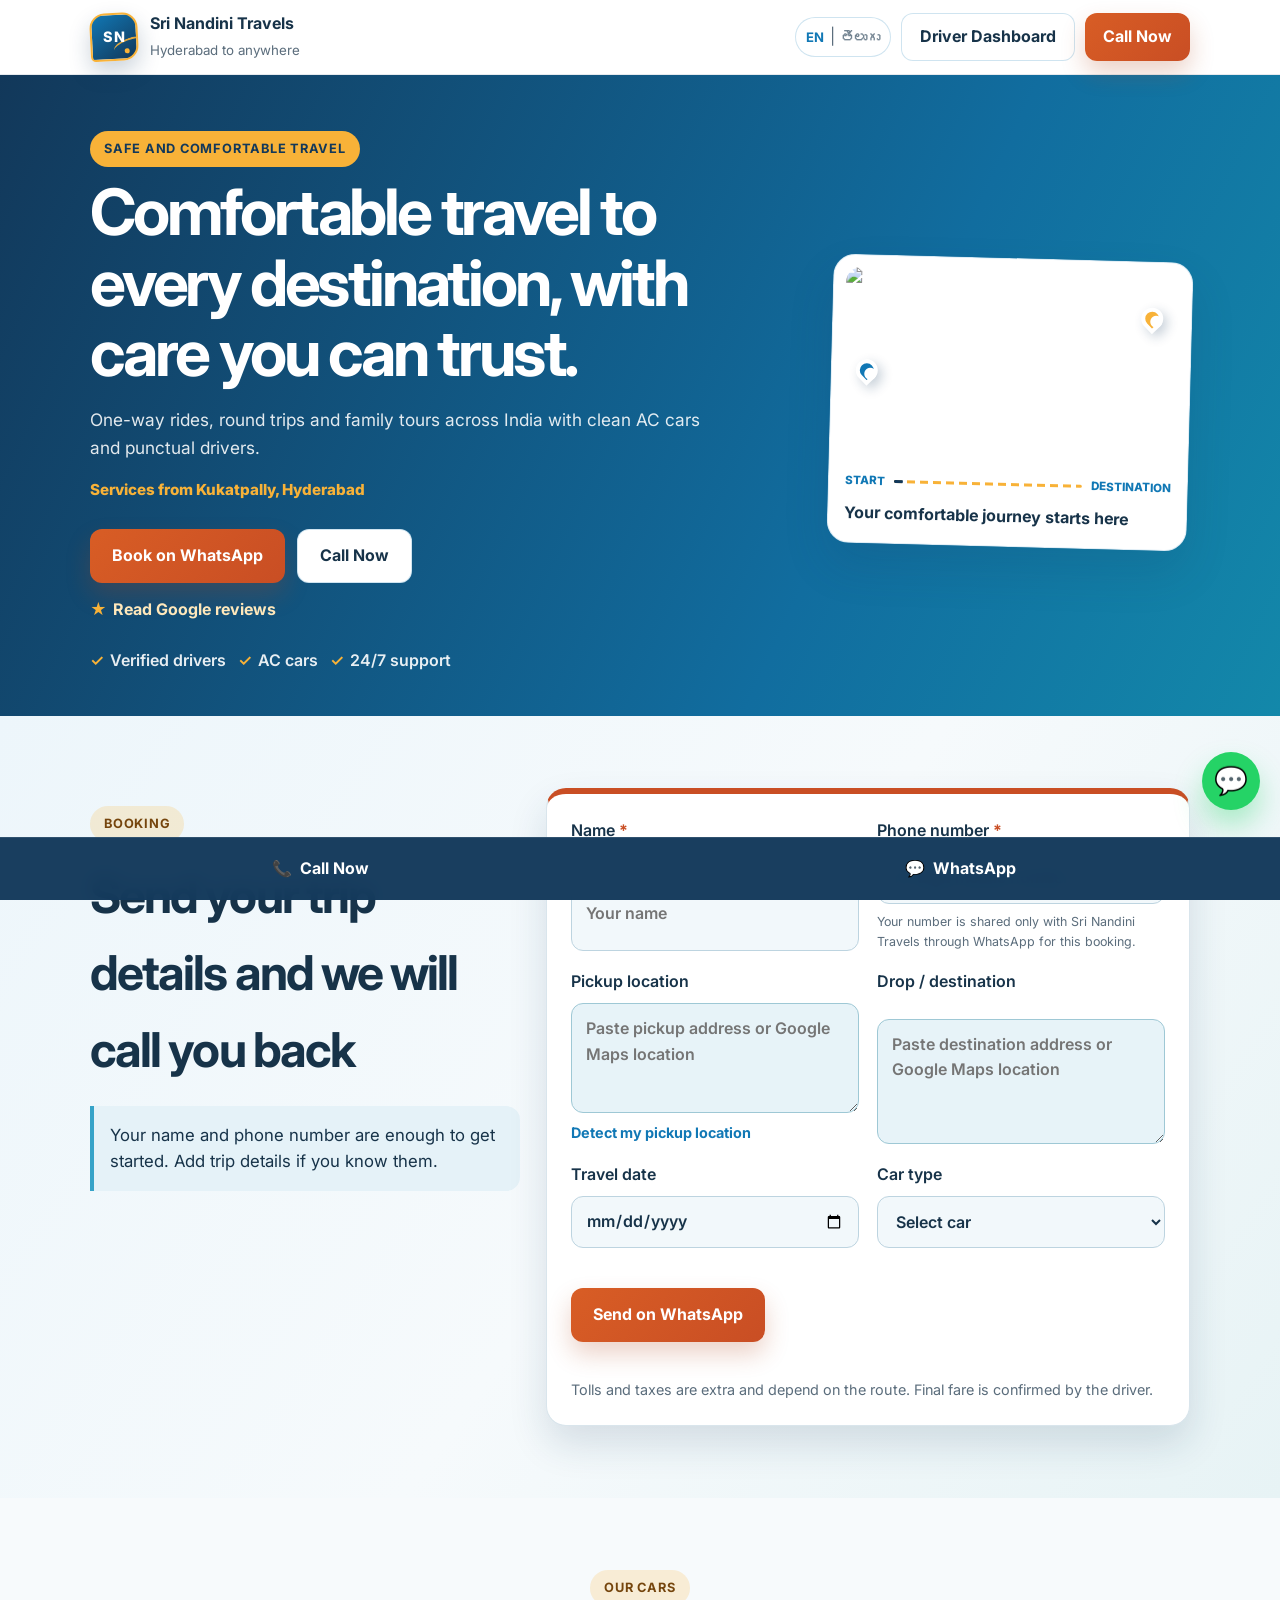
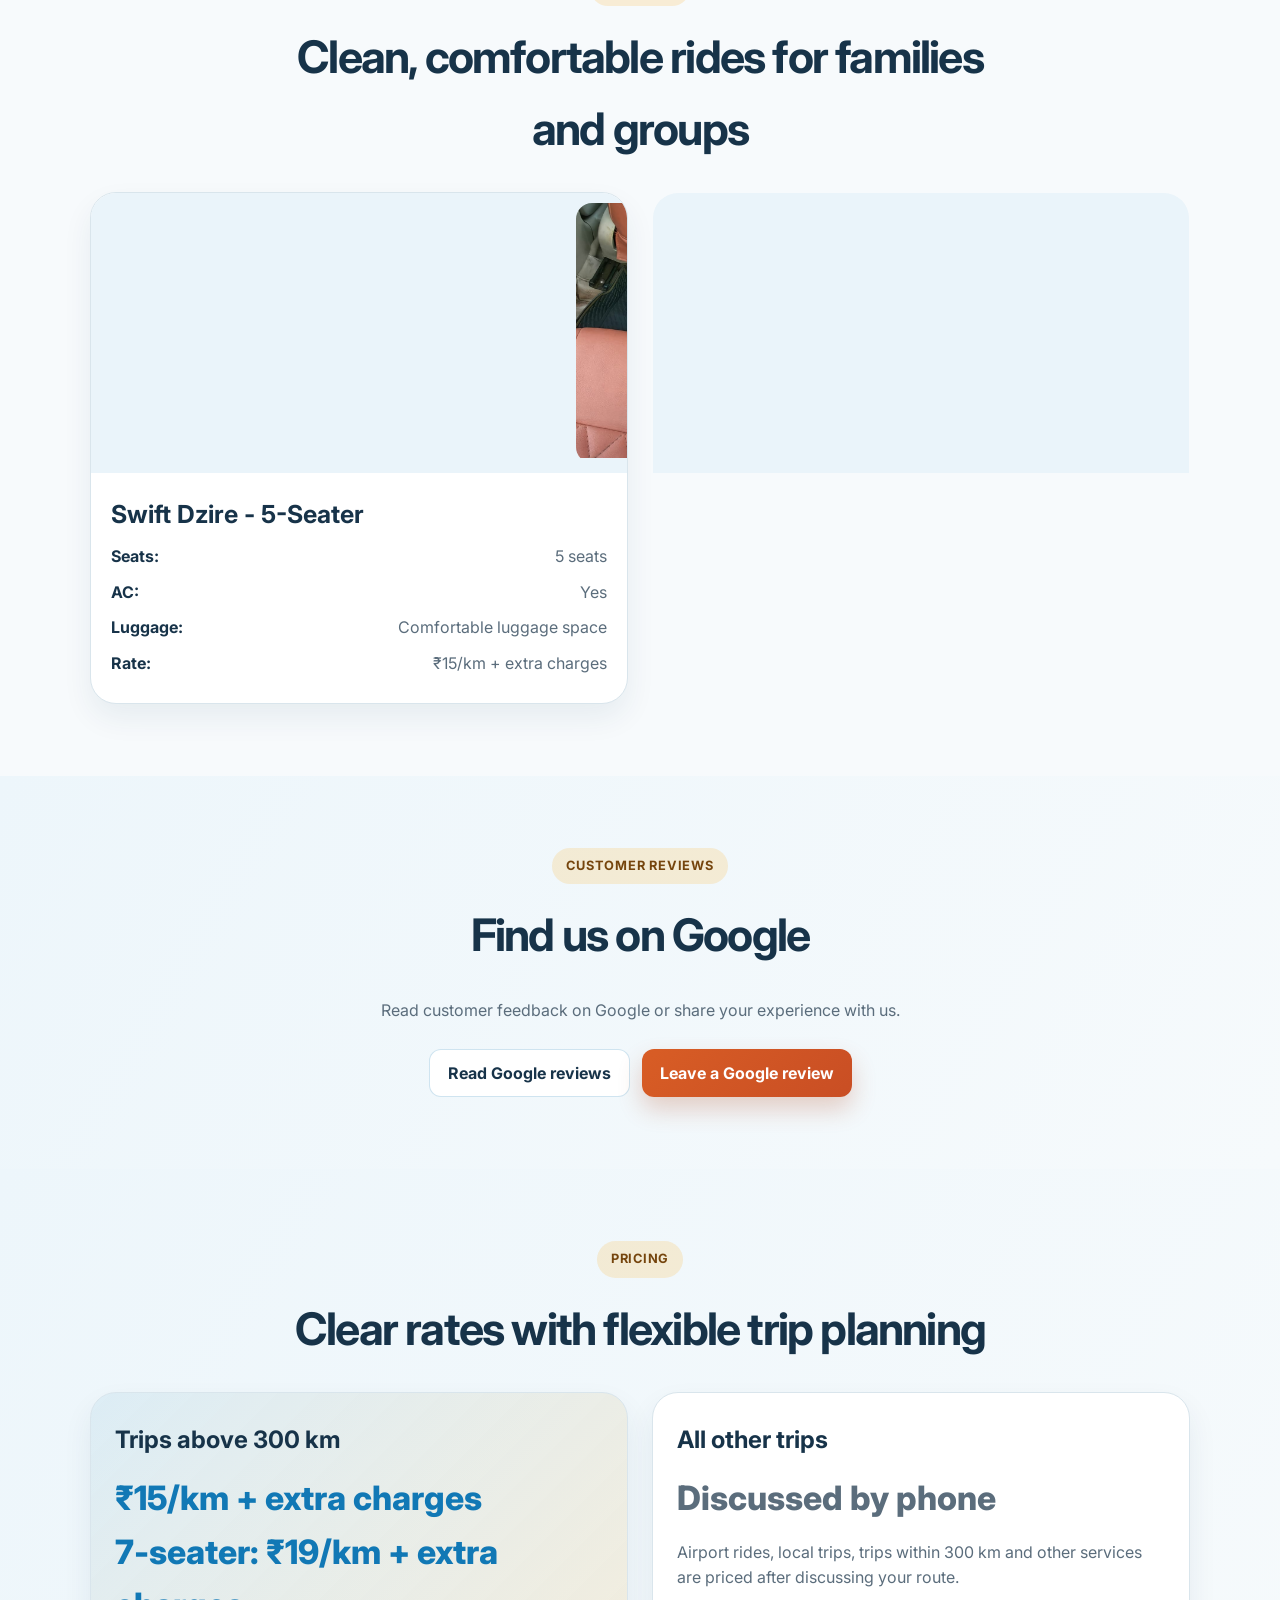
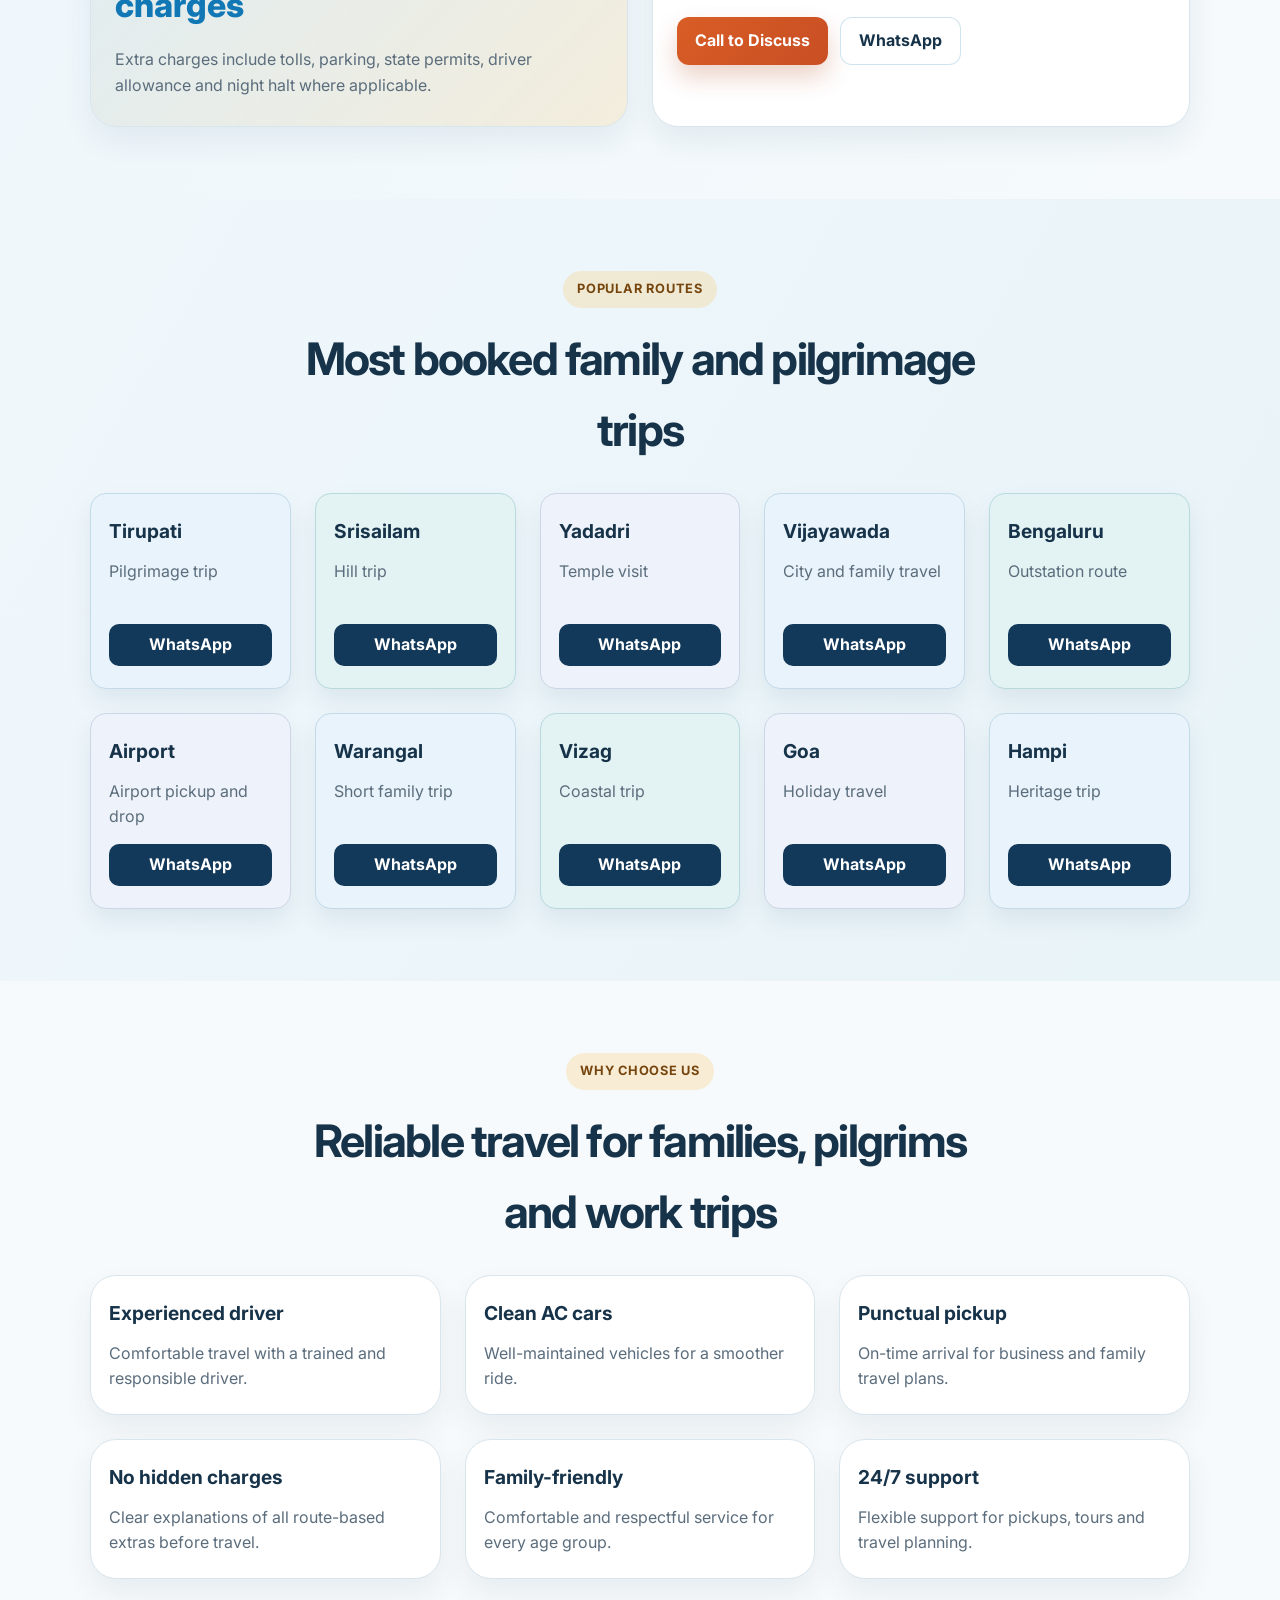
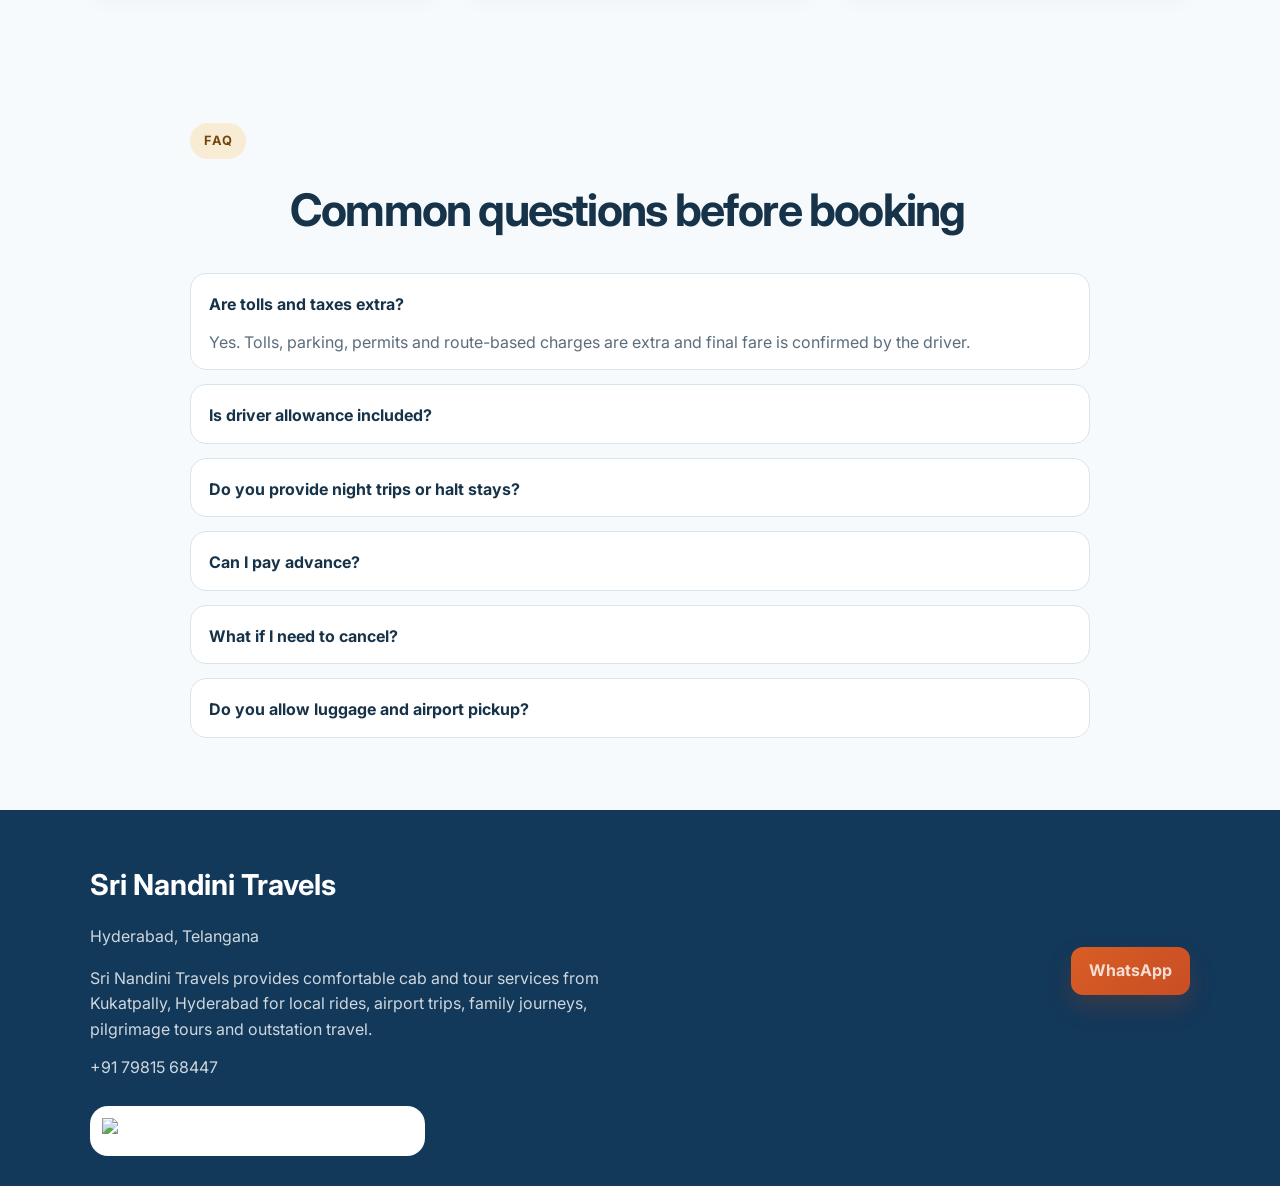
==== index.html @ 3519167c "Initial Sri Nandini Travels website" ====
<!DOCTYPE html>
<html lang="en">
  <head>
    <meta charset="UTF-8" />
    <meta name="viewport" content="width=device-width, initial-scale=1.0" />
    <title>Sri Nandini Travels | Cab Service in Kukatpally, Hyderabad</title>
    <meta
      name="description"
      content="Sri Nandini Travels is a cab and tour service from Kukatpally, Hyderabad, offering local rides, airport trips, family journeys, pilgrimage tours and outstation travel."
    />
    <meta property="og:title" content="Sri Nandini Travels | Cab Service in Kukatpally, Hyderabad" />
    <meta
      property="og:description"
      content="Cab and tour service from Kukatpally, Hyderabad with clean AC cars for local, airport and outstation trips. Book by WhatsApp or call today."
    />
    <meta property="og:type" content="website" />
    <meta property="og:image" content="https://images.unsplash.com/photo-1549399542-7e3f8b79c341?auto=format&fit=crop&w=1200&q=80" />
    <link rel="preconnect" href="https://fonts.googleapis.com" />
    <link rel="preconnect" href="https://fonts.gstatic.com" crossorigin />
    <link
      href="https://fonts.googleapis.com/css2?family=Inter:wght@400;500;600;700;800&family=Noto+Sans+Telugu:wght@400;500;600;700&display=swap"
      rel="stylesheet"
    />
    <link rel="stylesheet" href="styles.css" />
    <script type="application/ld+json">
      {
        "@context": "https://schema.org",
        "@type": "TravelAgency",
        "name": "Sri Nandini Travels",
        "description": "Cab and tour service from Kukatpally, Hyderabad for local, airport and outstation trips.",
        "telephone": "+917981568447",
        "address": {
          "@type": "PostalAddress",
          "addressLocality": "Hyderabad",
          "addressRegion": "Telangana",
          "addressCountry": "IN"
        },
        "areaServed": "Hyderabad",
        "url": "https://example.com"
      }
    </script>
  </head>
  <body>
    <header class="topbar">
      <div class="container header-inner">
        <a href="#home" class="brand" aria-label="Sri Nandini Travels home">
          <span class="brand-mark" aria-hidden="true"><span>SN</span></span>
          <div>
            <strong data-i18n="siteName">Sri Nandini Travels</strong>
            <small data-i18n="tagline">Hyderabad to anywhere</small>
          </div>
        </a>

        <div class="header-actions">
          <button class="lang-toggle" type="button" aria-label="Switch language">
            <span class="lang-option active" data-lang="en">EN</span>
            <span class="lang-divider">|</span>
            <span class="lang-option" data-lang="te">తెలుగు</span>
          </button>
          <a class="btn btn-secondary" href="dashboard-login.html">Driver Dashboard</a>
          <a class="btn btn-primary" href="tel:+917981568447" data-i18n="callNow">Call Now</a>
        </div>
      </div>
    </header>

    <main>
      <section id="home" class="hero">
        <div class="container hero-inner">
          <div class="hero-copy">
            <span class="eyebrow" data-i18n="eyebrow">Safe and comfortable travel</span>
            <h1 data-i18n="heroTitle">Comfortable travel to every destination, with care you can trust.</h1>
            <p data-i18n="heroSubtitle">
              One-way rides, round trips and family tours across India with clean AC cars and punctual drivers.
            </p>
            <p class="service-area" data-i18n="serviceArea">Services from Kukatpally, Hyderabad</p>

            <div class="hero-actions">
              <a class="btn btn-primary btn-lg" href="#booking" data-i18n="bookWhatsApp">Book on WhatsApp</a>
              <a class="btn btn-secondary btn-lg" href="tel:+917981568447" data-i18n="callNow">Call Now</a>
            </div>
            <a class="hero-reviews-link" href="#reviews"><span aria-hidden="true">★</span> <span data-i18n="heroGoogleReviews">Read Google reviews</span></a>

            <ul class="hero-points">
              <li data-i18n="point1">Verified drivers</li>
              <li data-i18n="point2">AC cars</li>
              <li data-i18n="point3">24/7 support</li>
            </ul>
          </div>

          <div class="hero-visual" aria-label="Cab travel route illustration">
            <div class="route-panel">
              <span class="map-pin pin-start" aria-hidden="true">●</span>
              <span class="map-pin pin-end" aria-hidden="true">●</span>
              <img
                src="https://images.unsplash.com/photo-1492144534655-ae79c964c9d7?auto=format&fit=crop&w=900&q=80"
                alt="Comfortable cab ready for travel"
              />
              <div class="route-track" aria-hidden="true">
                <span class="route-start">Start</span>
                <span class="route-line"><i></i></span>
                <span class="route-end">Destination</span>
              </div>
              <strong data-i18n="routeVisualText">Your comfortable journey starts here</strong>
            </div>
          </div>

        </div>
      </section>

      <section id="booking" class="section booking-section">
        <div class="container booking-wrap">
          <div class="booking-copy">
            <span class="pill" data-i18n="booking">Booking</span>
            <h2 data-i18n="bookingHeading">Send your trip details and we will call you back</h2>
            <p data-i18n="bookingSubtext">Share your date, pickup place and destination. We will confirm the best plan for your trip.</p>
          </div>

          <form id="bookingForm" class="booking-form" novalidate>
            <div class="form-grid">
              <label>
                <span><span data-i18n="nameLabel">Name</span> <b class="required-marker" aria-hidden="true">*</b></span>
                <input id="name" name="name" type="text" data-i18n-placeholder="namePlaceholder" placeholder="Your name" required />
              </label>

              <label>
                <span><span data-i18n="phoneLabel">Phone number</span> <b class="required-marker" aria-hidden="true">*</b></span>
                <input id="phone" name="phone" type="tel" inputmode="numeric" pattern="[0-9]{10}" maxlength="10" data-i18n-placeholder="phonePlaceholder" placeholder="10-digit mobile number" required />
                <small class="privacy-note" data-i18n="privacyNote">Your number is shared only with Sri Nandini Travels through WhatsApp for this booking.</small>
              </label>

              <label>
                <span data-i18n="pickupLabel">Pickup location</span>
                <textarea id="pickup" name="pickup" rows="2" data-i18n-placeholder="pickupPlaceholder" placeholder="Paste pickup address or Google Maps location"></textarea>
                <button id="useLocation" class="location-btn" type="button" data-i18n="useLocation">Detect my pickup location</button>
              </label>

              <label>
                <span data-i18n="destinationLabel">Drop / destination</span>
                <textarea id="destination" name="destination" rows="2" data-i18n-placeholder="destinationPlaceholder" placeholder="Paste destination address or Google Maps location"></textarea>
              </label>

              <label>
                <span data-i18n="dateLabel">Travel date</span>
                <input id="date" name="date" type="date" />
              </label>

              <label>
                <span data-i18n="carTypeField">Car type</span>
                <select id="carType" name="carType">
                  <option value="" data-i18n="selectCar">Select car</option>
                  <option value="5-seater" data-i18n="car5Option">5-seater</option>
                  <option value="7-seater" data-i18n="car7Option">7-seater</option>
                </select>
              </label>

            </div>

            <div class="form-actions">
              <button id="submitBooking" type="submit" class="btn btn-primary btn-lg" data-i18n="submitBtn">Send on WhatsApp</button>
            </div>
            <div id="bookingStatus" class="booking-status" role="status" aria-live="polite"></div>
            <p class="form-note" data-i18n="formNote">Tolls and taxes are extra and depend on the route. Final fare is confirmed by the driver.</p>
          </form>
        </div>
      </section>

      <section id="cars" class="section">
        <div class="container">
          <div class="section-heading">
            <span class="pill" data-i18n="ourCars">Our Cars</span>
            <h2 data-i18n="carsHeading">Clean, comfortable rides for families and groups</h2>
          </div>

          <div class="cars-grid">
            <article class="car-card">
              <div class="car-gallery" aria-label="Car 1 photos">
                <figure>
                  <img src="Images/Car1_1.jpeg" alt="Car 1 exterior" loading="lazy" />
                  <figcaption>Exterior</figcaption>
                </figure>
                <figure>
                  <img src="Images/Car1_2.jpeg" alt="Car 1 seats" loading="lazy" />
                  <figcaption>Seats</figcaption>
                </figure>
                <figure>
                  <img src="Images/Car1_3.jpeg" alt="Car 1 dashboard" loading="lazy" />
                  <figcaption>Dashboard</figcaption>
                </figure>
              </div>
              <div class="car-card-body">
                <h3 data-i18n="car5Title">Swift Dzire - 5-Seater</h3>
                <ul>
                  <li><strong data-i18n="seatsLabel">Seats:</strong> <span data-i18n="seats5">5 seats</span></li>
                  <li><strong data-i18n="acLabel">AC:</strong> <span data-i18n="acValue">Yes</span></li>
                  <li><strong data-i18n="luggageLabel">Luggage:</strong> <span data-i18n="luggage5">Comfortable luggage space</span></li>
                  <li><strong data-i18n="rateLabel">Rate:</strong> <span data-i18n="rate5">₹15/km + extra charges</span></li>
                </ul>
              </div>
            </article>

            <article class="car-card">
              <div class="car-gallery" aria-label="Car 2 photos">
                <figure>
                  <img src="Images/Car2_1.jpeg" alt="Car 2 exterior" loading="lazy" />
                  <figcaption>Exterior</figcaption>
                </figure>
                <figure>
                  <img src="Images/Car2_2.jpeg" alt="Car 2 side view" loading="lazy" />
                  <figcaption>Side view</figcaption>
                </figure>
                <figure>
                  <img src="Images/Car2_3.jpeg" alt="Car 2 dashboard" loading="lazy" />
                  <figcaption>Dashboard</figcaption>
                </figure>
              </div>
              <div class="car-card-body">
                <h3 data-i18n="car7Title">Suzuki Ertiga - 7-Seater</h3>
                <ul>
                  <li><strong data-i18n="seatsLabel">Seats:</strong> <span data-i18n="seats7">7 seats</span></li>
                  <li><strong data-i18n="acLabel">AC:</strong> <span data-i18n="acValue">Yes</span></li>
                  <li><strong data-i18n="luggageLabel">Luggage:</strong> <span data-i18n="luggage7">More room for bags</span></li>
                  <li><strong data-i18n="rateLabel">Rate:</strong> <span data-i18n="rate7">₹19/km + extra charges</span></li>
                </ul>
              </div>
            </article>
          </div>
        </div>
      </section>

      <section id="reviews" class="section alt-bg">
        <div class="container">
          <div class="section-heading">
            <span class="pill" data-i18n="customerReviews">Google reviews</span>
            <h2 data-i18n="reviewsHeading">Find us on Google</h2>
          </div>

          <p class="reviews-intro" data-i18n="reviewsPrompt">Read customer feedback on Google or share your experience with us.</p>
          <div class="hero-actions reviews-actions">
            <a class="btn btn-secondary" href="https://www.google.com/maps/search/?api=1&amp;query=Sri%20Nandini%20Travels%20Kukatpally%20Hyderabad" target="_blank" rel="noopener noreferrer" data-i18n="readGoogleReviews">Read Google reviews</a>
            <a class="btn btn-primary" href="https://www.google.com/maps/search/?api=1&amp;query=Sri%20Nandini%20Travels%20Kukatpally%20Hyderabad" target="_blank" rel="noopener noreferrer" data-i18n="leaveGoogleReview">Leave a Google review</a>
          </div>
        </div>
      </section>

      <section id="pricing" class="section alt-bg">
        <div class="container">
          <div class="section-heading">
            <span class="pill" data-i18n="pricing">Pricing</span>
            <h2 data-i18n="pricingHeading">Clear rates with flexible trip planning</h2>
          </div>

          <div class="pricing-grid">
            <div class="price-card price-card-featured">
              <h3 data-i18n="above300Title">Trips above 300 km</h3>
              <div class="price-line">
                <span data-i18n="fiveSeaterRate">5-seater: ₹15/km</span><br />
                <span data-i18n="sevenSeaterRate">7-seater: ₹19/km</span>
              </div>
              <p data-i18n="extraChargesNote">Extra charges include tolls, parking, state permits, driver allowance and night halt where applicable.</p>
            </div>

            <div class="price-card">
              <h3 data-i18n="within300Title">All other trips</h3>
              <div class="price-line price-line-muted" data-i18n="within300Price">Price discussed by phone</div>
              <p data-i18n="callDiscussText">Airport rides, local trips, trips within 300 km and other services are priced after discussing your route.</p>
              <div class="hero-actions">
                <a class="btn btn-primary" href="tel:+917981568447" data-i18n="callDiscussBtn">Call to Discuss</a>
                <a class="btn btn-secondary" href="https://wa.me/917981568447" target="_blank" rel="noreferrer" data-i18n="whatsappContact">WhatsApp</a>
              </div>
            </div>
          </div>
        </div>
      </section>

      <section id="routes" class="section alt-bg">
        <div class="container">
          <div class="section-heading">
            <span class="pill" data-i18n="popularRoutes">Popular routes</span>
            <h2 data-i18n="routesHeading">Most booked family and pilgrimage trips</h2>
          </div>

          <div class="routes-grid">
            <article class="route-card">
              <h3>Tirupati</h3>
              <p data-i18n="routeDescTirupati">Pilgrimage trip</p>
              <a class="route-btn" data-destination="Tirupati" data-i18n="whatsappContact" target="_blank" rel="noreferrer">WhatsApp</a>
            </article>
            <article class="route-card">
              <h3>Srisailam</h3>
              <p data-i18n="routeDescSrisailam">Hill trip</p>
              <a class="route-btn" data-destination="Srisailam" data-i18n="whatsappContact" target="_blank" rel="noreferrer">WhatsApp</a>
            </article>
            <article class="route-card">
              <h3>Yadadri</h3>
              <p data-i18n="routeDescYadadri">Temple visit</p>
              <a class="route-btn" data-destination="Yadadri" data-i18n="whatsappContact" target="_blank" rel="noreferrer">WhatsApp</a>
            </article>
            <article class="route-card">
              <h3>Vijayawada</h3>
              <p data-i18n="routeDescVijayawada">City and family travel</p>
              <a class="route-btn" data-destination="Vijayawada" data-i18n="whatsappContact" target="_blank" rel="noreferrer">WhatsApp</a>
            </article>
            <article class="route-card">
              <h3>Bengaluru</h3>
              <p data-i18n="routeDescBengaluru">Outstation route</p>
              <a class="route-btn" data-destination="Bengaluru" data-i18n="whatsappContact" target="_blank" rel="noreferrer">WhatsApp</a>
            </article>
            <article class="route-card">
              <h3 data-i18n="airportTitle">Airport</h3>
              <p data-i18n="routeDescAirport">Airport pickup and drop</p>
              <a class="route-btn" data-destination="Hyderabad Airport" data-i18n="whatsappContact" target="_blank" rel="noreferrer">WhatsApp</a>
            </article>
            <article class="route-card">
              <h3>Warangal</h3>
              <p data-i18n="routeDescWarangal">Short family trip</p>
              <a class="route-btn" data-destination="Warangal" data-i18n="whatsappContact" target="_blank" rel="noreferrer">WhatsApp</a>
            </article>
            <article class="route-card">
              <h3>Vizag</h3>
              <p data-i18n="routeDescVizag">Coastal trip</p>
              <a class="route-btn" data-destination="Vizag" data-i18n="whatsappContact" target="_blank" rel="noreferrer">WhatsApp</a>
            </article>
            <article class="route-card">
              <h3>Goa</h3>
              <p data-i18n="routeDescGoa">Holiday travel</p>
              <a class="route-btn" data-destination="Goa" data-i18n="whatsappContact" target="_blank" rel="noreferrer">WhatsApp</a>
            </article>
            <article class="route-card">
              <h3>Hampi</h3>
              <p data-i18n="routeDescHampi">Heritage trip</p>
              <a class="route-btn" data-destination="Hampi" data-i18n="whatsappContact" target="_blank" rel="noreferrer">WhatsApp</a>
            </article>
          </div>
        </div>
      </section>

      <section id="why-us" class="section">
        <div class="container">
          <div class="section-heading">
            <span class="pill" data-i18n="whyChooseUs">Why choose us</span>
            <h2 data-i18n="whyHeading">Reliable travel for families, pilgrims and work trips</h2>
          </div>

          <div class="features-grid">
            <div class="feature-card">
              <h3 data-i18n="feature1Title">Experienced driver</h3>
              <p data-i18n="feature1Text">Comfortable travel with a trained and responsible driver.</p>
            </div>
            <div class="feature-card">
              <h3 data-i18n="feature2Title">Clean AC cars</h3>
              <p data-i18n="feature2Text">Well-maintained vehicles for a smoother ride.</p>
            </div>
            <div class="feature-card">
              <h3 data-i18n="feature3Title">Punctual pickup</h3>
              <p data-i18n="feature3Text">On-time arrival for business and family travel plans.</p>
            </div>
            <div class="feature-card">
              <h3 data-i18n="feature4Title">No hidden charges</h3>
              <p data-i18n="feature4Text">Clear explanations of all route-based extras before travel.</p>
            </div>
            <div class="feature-card">
              <h3 data-i18n="feature5Title">Family-friendly</h3>
              <p data-i18n="feature5Text">Comfortable and respectful service for every age group.</p>
            </div>
            <div class="feature-card">
              <h3 data-i18n="feature6Title">24/7 support</h3>
              <p data-i18n="feature6Text">Flexible support for pickups, tours and travel planning.</p>
            </div>
          </div>
        </div>
      </section>

      <section id="faq" class="section">
        <div class="container faq-wrap">
          <div class="section-heading left-align">
            <span class="pill" data-i18n="faq">FAQ</span>
            <h2 data-i18n="faqHeading">Common questions before booking</h2>
          </div>

          <div class="faq-list">
            <details open>
              <summary data-i18n="faq1Q">Are tolls and taxes extra?</summary>
              <p data-i18n="faq1A">Yes. Tolls, parking, permits and route-based charges are extra and final fare is confirmed by the driver.</p>
            </details>
            <details>
              <summary data-i18n="faq2Q">Is driver allowance included?</summary>
              <p data-i18n="faq2A">Driver allowance and night halt are extra when applicable, depending on route and trip duration.</p>
            </details>
            <details>
              <summary data-i18n="faq3Q">Do you provide night trips or halt stays?</summary>
              <p data-i18n="faq3A">Yes, depending on the trip and route. The driver will confirm the final arrangement and extra charges.</p>
            </details>
            <details>
              <summary data-i18n="faq4Q">Can I pay advance?</summary>
              <p data-i18n="faq4A">Advance payment can be discussed on the call based on the route and booking type.</p>
            </details>
            <details>
              <summary data-i18n="faq5Q">What if I need to cancel?</summary>
              <p data-i18n="faq5A">Cancellation terms are discussed during booking. Please contact the driver or owner for the latest policy.</p>
            </details>
            <details>
              <summary data-i18n="faq6Q">Do you allow luggage and airport pickup?</summary>
              <p data-i18n="faq6A">Yes, luggage is accepted based on the car type and trip route. Airport and home pickup can be arranged on request.</p>
            </details>
          </div>
        </div>
      </section>
    </main>

    <footer class="footer">
      <div class="container footer-inner">
        <div>
          <h3 data-i18n="siteName">Sri Nandini Travels</h3>
          <p data-i18n="footerLocation">Hyderabad, Telangana</p>
          <p class="footer-description" data-i18n="footerDescription">Sri Nandini Travels provides comfortable cab and tour services from Kukatpally, Hyderabad for local rides, airport trips, family journeys, pilgrimage tours and outstation travel.</p>
          <a href="tel:+917981568447">+91 79815 68447</a>
        </div>

        <div class="footer-actions">
          <a class="btn btn-primary" href="https://wa.me/917981568447" target="_blank" rel="noreferrer" data-i18n="whatsappContact">WhatsApp</a>
        </div>
      </div>

      <div class="container qr-container">
        <div class="qr-box">
          <img src="https://api.qrserver.com/v1/create-qr-code/?size=180x180&data=https://example.com" alt="QR code for Sri Nandini Travels website" />
        </div>
      </div>
    </footer>

    <div class="mobile-bar">
      <a class="mobile-bar-item" href="tel:+917981568447" aria-label="Call Sri Nandini Travels">
        <span>📞</span>
        <strong data-i18n="callNow">Call</strong>
      </a>
      <a class="mobile-bar-item" href="https://wa.me/917981568447" target="_blank" rel="noreferrer" aria-label="Chat on WhatsApp">
        <span>💬</span>
        <strong data-i18n="whatsappContact">WhatsApp</strong>
      </a>
    </div>

    <a class="floating-whatsapp" href="https://wa.me/917981568447" target="_blank" rel="noreferrer" aria-label="WhatsApp chat">
      💬
    </a>

    <div id="toast" class="toast" role="status" aria-live="polite"></div>

    <script src="script.js"></script>
  </body>
</html>
---- styles.css ----
:root {
  --primary: #1178b5;
  --primary-deep: #12385a;
  --secondary: #f8b238;
  --secondary-soft: #ffe2ba;
  --coral: #c94e24;
  --aqua: #36a3c8;
  --text: #173349;
  --muted: #5b6d7c;
  --bg: #f7fafc;
  --card: #ffffff;
  --line: #d9e5ec;
  --success: #187a59;
  --shadow: 0 22px 45px rgba(18, 56, 90, 0.14);
  --radius-lg: 26px;
  --radius-md: 18px;
  --radius-sm: 12px;
}

* {
  box-sizing: border-box;
}

html {
  scroll-behavior: smooth;
}

body {
  margin: 0;
  font-family: "Inter", sans-serif;
  background: var(--bg);
  color: var(--text);
  line-height: 1.6;
}

img {
  max-width: 100%;
  display: block;
}

a {
  color: inherit;
  text-decoration: none;
}

button,
input,
select,
textarea {
  font: inherit;
}

.container {
  width: min(1100px, calc(100% - 32px));
  margin: 0 auto;
}

.section {
  padding: 72px 0;
}

.alt-bg {
  background: linear-gradient(120deg, #edf6fb 0%, #f6fafc 100%);
}

.topbar {
  position: sticky;
  top: 0;
  z-index: 30;
  background: rgba(255, 255, 255, 0.92);
  backdrop-filter: blur(12px);
  border-bottom: 1px solid rgba(18, 56, 90, 0.1);
}

.header-inner {
  display: flex;
  align-items: center;
  justify-content: space-between;
  min-height: 74px;
  gap: 16px;
}

.brand {
  display: inline-flex;
  align-items: center;
  gap: 12px;
}

.brand-mark {
  position: relative;
  display: grid;
  place-items: center;
  width: 48px;
  height: 48px;
  overflow: hidden;
  border: 2px solid var(--secondary);
  border-radius: 15px 15px 15px 5px;
  background: linear-gradient(145deg, var(--primary), var(--primary-deep));
  color: white;
  box-shadow: 0 10px 22px rgba(18, 56, 90, 0.22);
  transform: rotate(-3deg);
}

.brand-mark::before {
  content: "";
  position: absolute;
  right: -8px;
  bottom: 7px;
  width: 31px;
  height: 11px;
  border-top: 2px solid rgba(248, 178, 56, 0.9);
  border-radius: 50%;
  transform: rotate(-18deg);
}

.brand-mark::after {
  content: "";
  position: absolute;
  right: 7px;
  bottom: 5px;
  width: 5px;
  height: 5px;
  border-radius: 50%;
  background: var(--secondary);
}

.brand-mark span {
  position: relative;
  z-index: 1;
  font-size: 0.9rem;
  font-weight: 800;
  letter-spacing: 0.04em;
  transform: rotate(3deg);
}

.brand strong {
  display: block;
  font-size: 1rem;
}

.brand small {
  color: var(--muted);
}

.header-actions {
  display: flex;
  align-items: center;
  gap: 10px;
}

.lang-toggle {
  display: inline-flex;
  align-items: center;
  gap: 6px;
  border: 1px solid rgba(17, 120, 181, 0.2);
  background: white;
  border-radius: 999px;
  padding: 6px 10px;
  cursor: pointer;
  color: var(--text);
}

.location-btn {
  width: fit-content;
  padding: 0;
  border: 0;
  background: transparent;
  color: var(--primary);
  cursor: pointer;
  font-size: 0.9rem;
  font-weight: 700;
  text-align: left;
}

.location-btn:disabled {
  cursor: wait;
  opacity: 0.65;
}

.privacy-note,
.whatsapp-fallback {
  color: var(--muted);
  font-size: 0.78rem;
  font-weight: 400;
}

.whatsapp-fallback {
  display: none;
  margin-top: 10px;
  font-weight: 700;
}

.whatsapp-fallback.visible {
  display: inline-block;
}

.booking-status {
  display: none;
  gap: 6px;
  margin-top: 18px;
  padding: 16px 18px;
  border: 1px solid rgba(29, 127, 90, 0.25);
  border-radius: 14px;
  background: rgba(29, 127, 90, 0.08);
  color: var(--success);
}

.booking-status.show {
  display: grid;
}

.booking-status strong {
  font-size: 1rem;
}

.booking-status span {
  font-size: 0.9rem;
}

.lang-option {
  font-size: 0.82rem;
  font-weight: 700;
  opacity: 0.6;
  transition: all 0.2s ease;
}

.lang-option.active {
  color: var(--primary);
  opacity: 1;
}

.lang-divider {
  color: var(--muted);
}

.btn {
  display: inline-flex;
  align-items: center;
  justify-content: center;
  gap: 8px;
  min-height: 48px;
  padding: 0 18px;
  border: none;
  border-radius: 12px;
  cursor: pointer;
  font-weight: 700;
  transition: transform 0.2s ease, box-shadow 0.2s ease;
}

.btn:hover {
  transform: translateY(-1px);
}

.btn-primary {
  background: linear-gradient(135deg, #d85d25, var(--coral));
  color: white;
  box-shadow: 0 12px 24px rgba(174, 68, 27, 0.24);
}

.btn-secondary {
  background: #fff;
  border: 1px solid rgba(17, 120, 181, 0.2);
  color: var(--text);
}

.btn-lg {
  min-height: 54px;
  padding: 0 22px;
}

.hero {
  padding: 56px 0 42px;
  background: linear-gradient(115deg, #12385a 0%, #116d9f 66%, #1388aa 100%);
  color: white;
}

.hero-copy h1 {
  color: white;
}

.hero-copy p {
  color: rgba(255, 255, 255, 0.88);
}

.hero .eyebrow {
  background: var(--secondary);
  color: var(--primary-deep);
}

.hero-inner {
  display: grid;
  grid-template-columns: minmax(0, 1fr) minmax(260px, 0.62fr);
  gap: 42px;
  align-items: center;
}

.hero-copy h1 {
  font-size: clamp(2.25rem, 5vw, 4rem);
  line-height: 1.1;
  margin: 10px 0 16px;
  letter-spacing: -0.05em;
}

.eyebrow,
.pill {
  display: inline-flex;
  border-radius: 999px;
  background: rgba(248, 178, 56, 0.2);
  color: #75450d;
  padding: 8px 14px;
  font-weight: 700;
  font-size: 0.8rem;
  letter-spacing: 0.06em;
  text-transform: uppercase;
}

.hero-copy p {
  font-size: 1.08rem;
  color: rgba(255, 255, 255, 0.88);
  max-width: 620px;
}

.service-area {
  margin: 14px 0 0;
  color: var(--secondary) !important;
  font-size: 0.95rem !important;
  font-weight: 800;
}

.hero-actions {
  display: flex;
  flex-wrap: wrap;
  gap: 12px;
  margin-top: 26px;
}

.hero-reviews-link {
  display: inline-flex;
  align-items: center;
  gap: 6px;
  margin-top: 14px;
  color: #ffe8bb;
  font-weight: 700;
}

.hero-reviews-link span:first-child {
  color: var(--secondary);
}

.hero-points {
  list-style: none;
  padding: 0;
  margin: 26px 0 0;
  display: flex;
  flex-wrap: wrap;
  gap: 12px;
}

.hero-points li {
  position: relative;
  padding-left: 20px;
  color: rgba(255, 255, 255, 0.9);
  font-weight: 600;
}

.hero-points li::before {
  content: "✓";
  position: absolute;
  left: 0;
  color: var(--secondary);
}

.hero-visual {
  display: flex;
  justify-content: flex-end;
}

.route-panel {
  position: relative;
  width: min(100%, 360px);
  padding: 12px;
  border: 1px solid rgba(17, 120, 181, 0.16);
  border-radius: 22px;
  background: white;
  box-shadow: var(--shadow);
  transform: rotate(1.5deg);
  animation: panelFloat 5s ease-in-out infinite;
}

.map-pin {
  position: absolute;
  z-index: 2;
  pointer-events: none;
}

.map-pin {
  width: 22px;
  height: 22px;
  border: 4px solid white;
  border-radius: 50% 50% 50% 0;
  background: var(--primary);
  box-shadow: 0 6px 12px rgba(18, 56, 90, 0.24);
  transform: rotate(-45deg);
}

.pin-start {
  top: 104px;
  left: 24px;
}

.pin-end {
  top: 45px;
  right: 28px;
  background: var(--secondary);
  animation: pinPulse 2.2s ease-in-out infinite;
}

.route-panel img {
  width: 100%;
  height: 190px;
  object-fit: cover;
  border-radius: 15px;
}

.route-track {
  display: grid;
  grid-template-columns: auto 1fr auto;
  align-items: center;
  gap: 9px;
  margin: 14px 4px 11px;
  color: var(--primary);
  font-size: 0.72rem;
  font-weight: 800;
  text-transform: uppercase;
}

.route-line {
  position: relative;
  height: 3px;
  overflow: hidden;
  border-radius: 999px;
  background: repeating-linear-gradient(90deg, var(--secondary) 0 8px, transparent 8px 13px);
}

.route-line i {
  position: absolute;
  top: -3px;
  left: 0;
  width: 9px;
  height: 9px;
  border-radius: 50%;
  background: var(--primary-deep);
  animation: routeMove 2.8s ease-in-out infinite;
}

.route-panel strong {
  display: block;
  padding: 0 4px 4px;
  color: var(--text);
  font-size: 1rem;
}

@keyframes routeMove {
  0%, 100% { transform: translateX(0); }
  50% { transform: translateX(calc(100% - 9px)); }
}

@keyframes panelFloat {
  0%, 100% { transform: rotate(1.5deg) translateY(0); }
  50% { transform: rotate(1.5deg) translateY(-5px); }
}

@keyframes pinPulse {
  0%, 100% { box-shadow: 0 6px 12px rgba(18, 56, 90, 0.24); }
  50% { box-shadow: 0 0 0 8px rgba(248, 178, 56, 0.2), 0 6px 12px rgba(18, 56, 90, 0.24); }
}

.hero-badge span {
  color: var(--muted);
  font-size: 0.8rem;
}

.hero-badge strong {
  font-size: 1.02rem;
}

.section-heading {
  text-align: center;
  margin-bottom: 26px;
}

.section-heading h2 {
  margin: 16px auto 0;
  font-size: clamp(1.8rem, 4vw, 2.8rem);
  letter-spacing: -0.04em;
  max-width: 700px;
}

.cars-grid,
.pricing-grid,
.features-grid,
.reviews-grid,
.routes-grid {
  display: grid;
  gap: 24px;
}

.cars-grid {
  grid-template-columns: repeat(2, minmax(0, 1fr));
}

.car-card,
.feature-card,
.review-card,
.price-card,
.route-card,
.card-box {
  background: var(--card);
  border: 1px solid var(--line);
  border-radius: var(--radius-lg);
  box-shadow: 0 14px 30px rgba(18, 56, 90, 0.07);
}

.car-card {
  overflow: hidden;
}

.car-gallery {
  display: flex;
  gap: 10px;
  overflow-x: auto;
  scroll-snap-type: x mandatory;
  scrollbar-width: thin;
  padding: 10px;
  background: #eaf4fa;
}

.car-gallery figure {
  position: relative;
  flex: 0 0 92%;
  min-width: 0;
  margin: 0;
  scroll-snap-align: start;
  overflow: hidden;
  border-radius: 16px;
}

.car-gallery img {
  width: 100%;
  height: 260px;
  object-fit: cover;
}

.car-gallery figcaption {
  position: absolute;
  right: 10px;
  bottom: 10px;
  padding: 5px 9px;
  border-radius: 999px;
  background: rgba(18, 56, 90, 0.84);
  color: white;
  font-size: 0.78rem;
  font-weight: 700;
}

.car-card-body {
  padding: 22px 20px 26px;
}

.car-card-body h3 {
  margin: 0 0 10px;
  font-size: 1.55rem;
}

.car-card-body ul {
  list-style: none;
  padding: 0;
  margin: 0;
  display: grid;
  gap: 10px;
  color: var(--muted);
}

.car-card-body li {
  display: flex;
  justify-content: space-between;
  gap: 18px;
}

.car-card-body strong {
  color: var(--text);
}

.pricing-grid {
  grid-template-columns: repeat(2, minmax(0, 1fr));
}

.price-card {
  padding: 28px 24px;
}

.price-card-featured {
  background: linear-gradient(135deg, rgba(17, 120, 181, 0.08), rgba(248, 178, 56, 0.16));
}

.price-card h3 {
  margin: 0 0 12px;
  font-size: 1.5rem;
}

.price-line {
  font-size: clamp(1.4rem, 3vw, 2.1rem);
  font-weight: 800;
  color: var(--primary);
}

.price-line-muted {
  color: var(--muted);
}

.price-card p {
  color: var(--muted);
  margin: 15px 0 0;
}

.section-subhead h3 {
  margin: 0 0 18px;
  font-size: 1.6rem;
}

.estimator-grid {
  display: grid;
  grid-template-columns: repeat(2, minmax(0, 1fr));
  gap: 18px;
}

label {
  display: grid;
  gap: 8px;
  color: var(--text);
  font-weight: 600;
}

input,
select,
textarea {
  width: 100%;
  min-height: 52px;
  border: 1px solid var(--line);
  border-radius: 12px;
  padding: 0 14px;
  background: white;
  color: var(--text);
}

textarea {
  min-height: 110px;
  padding-top: 12px;
}

input:focus,
select:focus,
textarea:focus {
  border-color: var(--primary);
  outline: 3px solid rgba(17, 120, 181, 0.18);
}

.estimate-result {
  margin-top: 20px;
  min-height: 48px;
  display: flex;
  align-items: center;
  background: rgba(17, 120, 181, 0.06);
  border-radius: 12px;
  padding: 14px 16px;
  color: var(--muted);
  font-weight: 600;
}

.estimator-actions {
  display: flex;
  flex-wrap: wrap;
  gap: 12px;
  margin-top: 20px;
}

.booking-wrap {
  display: grid;
  grid-template-columns: 0.8fr 1.2fr;
  gap: 26px;
  align-items: start;
}

.booking-section {
  background: linear-gradient(125deg, #edf6fb 0%, #f6fafc 52%, #e7f3f5 100%);
}

.booking-copy {
  padding-top: 18px;
}

.booking-copy h2 {
  margin: 16px 0 12px;
  font-size: clamp(1.9rem, 4vw, 3rem);
  letter-spacing: -0.04em;
}

.booking-copy p {
  padding: 16px;
  border-left: 4px solid var(--aqua);
  border-radius: 0 14px 14px 0;
  background: #e5f2f8;
  color: var(--text);
  font-size: 1.05rem;
}

.booking-form {
  display: grid;
  gap: 18px;
  min-width: 0;
  padding: 24px;
  border: 1px solid var(--line);
  border-top: 6px solid var(--coral);
  border-radius: 20px;
  background: white;
  box-shadow: 0 18px 38px rgba(18, 56, 90, 0.14);
}

.booking-form input,
.booking-form select {
  background: #f2f8fb;
  border-color: #bdd4e0;
}

.booking-form .form-grid textarea {
  background: #e7f3f8;
  border-color: #9ec8d5;
}

.booking-form input:focus,
.booking-form select:focus,
.booking-form textarea:focus {
  border-color: var(--coral);
  outline-color: rgba(201, 78, 36, 0.18);
}

.required-marker {
  color: var(--coral);
}

.form-grid {
  display: grid;
  grid-template-columns: repeat(2, minmax(0, 1fr));
  gap: 18px;
}

.full-width {
  margin-top: 18px;
}

.form-actions {
  margin-top: 22px;
}

.form-note {
  margin: 18px 0 0;
  color: var(--muted);
  font-size: 0.9rem;
}

.routes-grid {
  grid-template-columns: repeat(5, minmax(0, 1fr));
}

.route-card {
  min-height: 196px;
  padding: 22px 18px;
  display: flex;
  flex-direction: column;
  gap: 12px;
  border: 1px solid #c3dae9;
  border-radius: 16px;
  background: #e8f3fb;
  box-shadow: 0 12px 24px rgba(18, 56, 90, 0.08);
}

.route-card:nth-child(3n + 2) {
  border-color: #b8dadd;
  background: #e3f2f3;
}

.route-card:nth-child(3n) {
  border-color: #ccd6e6;
  background: #eef2fa;
}

#routes.alt-bg {
  background: linear-gradient(120deg, #eff7fb 0%, #e9f4f8 100%);
}

.route-card h3 {
  margin: 0;
  font-size: 1.2rem;
}

.route-card p {
  margin: 0;
  color: var(--muted);
}

.route-btn {
  display: flex;
  align-items: center;
  justify-content: center;
  margin-top: auto;
  min-height: 42px;
  padding: 0 12px;
  border: none;
  background: var(--primary-deep);
  color: white;
  border-radius: 10px;
  font-weight: 700;
  cursor: pointer;
  transition: background-color 0.2s ease, transform 0.2s ease;
}

.route-btn:hover {
  background: var(--primary);
  transform: translateY(-1px);
}

.features-grid {
  grid-template-columns: repeat(3, minmax(0, 1fr));
}

.feature-card {
  padding: 22px 18px;
}

.feature-card h3 {
  margin: 0 0 12px;
  font-size: 1.2rem;
}

.feature-card p {
  margin: 0;
  color: var(--muted);
}

.reviews-grid {
  grid-template-columns: repeat(3, minmax(0, 1fr));
}

.review-card {
  padding: 24px 20px;
}

.review-card p {
  margin: 0 0 18px;
  color: var(--text);
  font-size: 1rem;
}

.review-card strong {
  color: var(--muted);
}

.reviews-intro {
  margin: 0 auto;
  max-width: 560px;
  color: var(--muted);
  text-align: center;
}

.reviews-actions {
  justify-content: center;
}

.faq-wrap {
  max-width: 900px;
}

.left-align {
  text-align: left;
}

.faq-list {
  display: grid;
  gap: 14px;
}

.faq-list details {
  background: var(--card);
  border: 1px solid var(--line);
  border-radius: 16px;
  padding: 18px 18px 14px;
}

.faq-list summary {
  cursor: pointer;
  font-weight: 700;
  list-style: none;
}

.faq-list summary::-webkit-details-marker {
  display: none;
}

.faq-list p {
  margin: 12px 0 0;
  color: var(--muted);
}

.footer {
  background: var(--primary-deep);
  color: white;
  padding: 52px 0 30px;
}

.footer-inner {
  display: flex;
  align-items: center;
  justify-content: space-between;
  gap: 24px;
}

.footer h3 {
  margin: 0 0 10px;
  font-size: 1.8rem;
}

.footer p,
.footer a {
  color: rgba(255, 255, 255, 0.8);
}

.footer-description {
  max-width: 520px;
  margin: 0 0 12px;
}

.footer-actions {
  display: flex;
  gap: 12px;
  flex-wrap: wrap;
}

.qr-container {
  margin-top: 26px;
}

.qr-box {
  display: inline-flex;
  background: white;
  padding: 12px;
  border-radius: 18px;
}

.mobile-bar {
  position: fixed;
  left: 0;
  right: 0;
  bottom: 0;
  z-index: 40;
  display: flex;
  background: rgba(18, 56, 90, 0.97);
  backdrop-filter: blur(10px);
  border-top: 1px solid rgba(255, 255, 255, 0.1);
}

.mobile-bar-item {
  flex: 1;
  display: flex;
  align-items: center;
  justify-content: center;
  gap: 8px;
  min-height: 62px;
  color: white;
  font-weight: 700;
}

.floating-whatsapp {
  position: fixed;
  right: 20px;
  bottom: 90px;
  width: 58px;
  height: 58px;
  display: grid;
  place-items: center;
  background: #25d366;
  color: white;
  border-radius: 50%;
  font-size: 1.7rem;
  box-shadow: 0 16px 28px rgba(37, 211, 102, 0.35);
  z-index: 35;
}

.toast {
  position: fixed;
  left: 50%;
  bottom: 92px;
  transform: translateX(-50%) translateY(18px);
  background: rgba(18, 56, 90, 0.96);
  color: white;
  border-radius: 999px;
  padding: 12px 18px;
  opacity: 0;
  pointer-events: none;
  transition: all 0.25s ease;
  z-index: 80;
}

.toast.show {
  opacity: 1;
  transform: translateX(-50%) translateY(0);
}

@media (max-width: 920px) {
  .hero-inner,
  .booking-wrap,
  .form-grid,
  .routes-grid,
  .features-grid,
  .reviews-grid,
  .pricing-grid,
  .cars-grid,
  .estimator-grid {
    grid-template-columns: 1fr;
  }

  .routes-grid {
    grid-template-columns: repeat(2, minmax(0, 1fr));
  }

  .booking-copy {
    padding-top: 0;
  }

  .hero-visual {
    justify-content: center;
  }
}

@media (max-width: 640px) {
  .section {
    padding: 56px 0;
  }

  .hero-visual {
    order: -1;
  }

  .brand strong {
    font-size: 0.87rem;
  }

  .brand small {
    display: none;
  }

  .header-actions {
    gap: 6px;
  }

  .header-actions .btn {
    display: none;
  }

  .btn {
    width: 100%;
  }

  .hero-actions {
    flex-direction: column;
  }

  .routes-grid,
  .features-grid,
  .reviews-grid {
    grid-template-columns: 1fr;
  }

  .floating-whatsapp {
    display: none;
  }

  body {
    padding-bottom: 62px;
  }
}

html[lang="te"] body,
html[lang="te"] body * {
  font-family: "Noto Sans Telugu", "Inter", sans-serif;
}
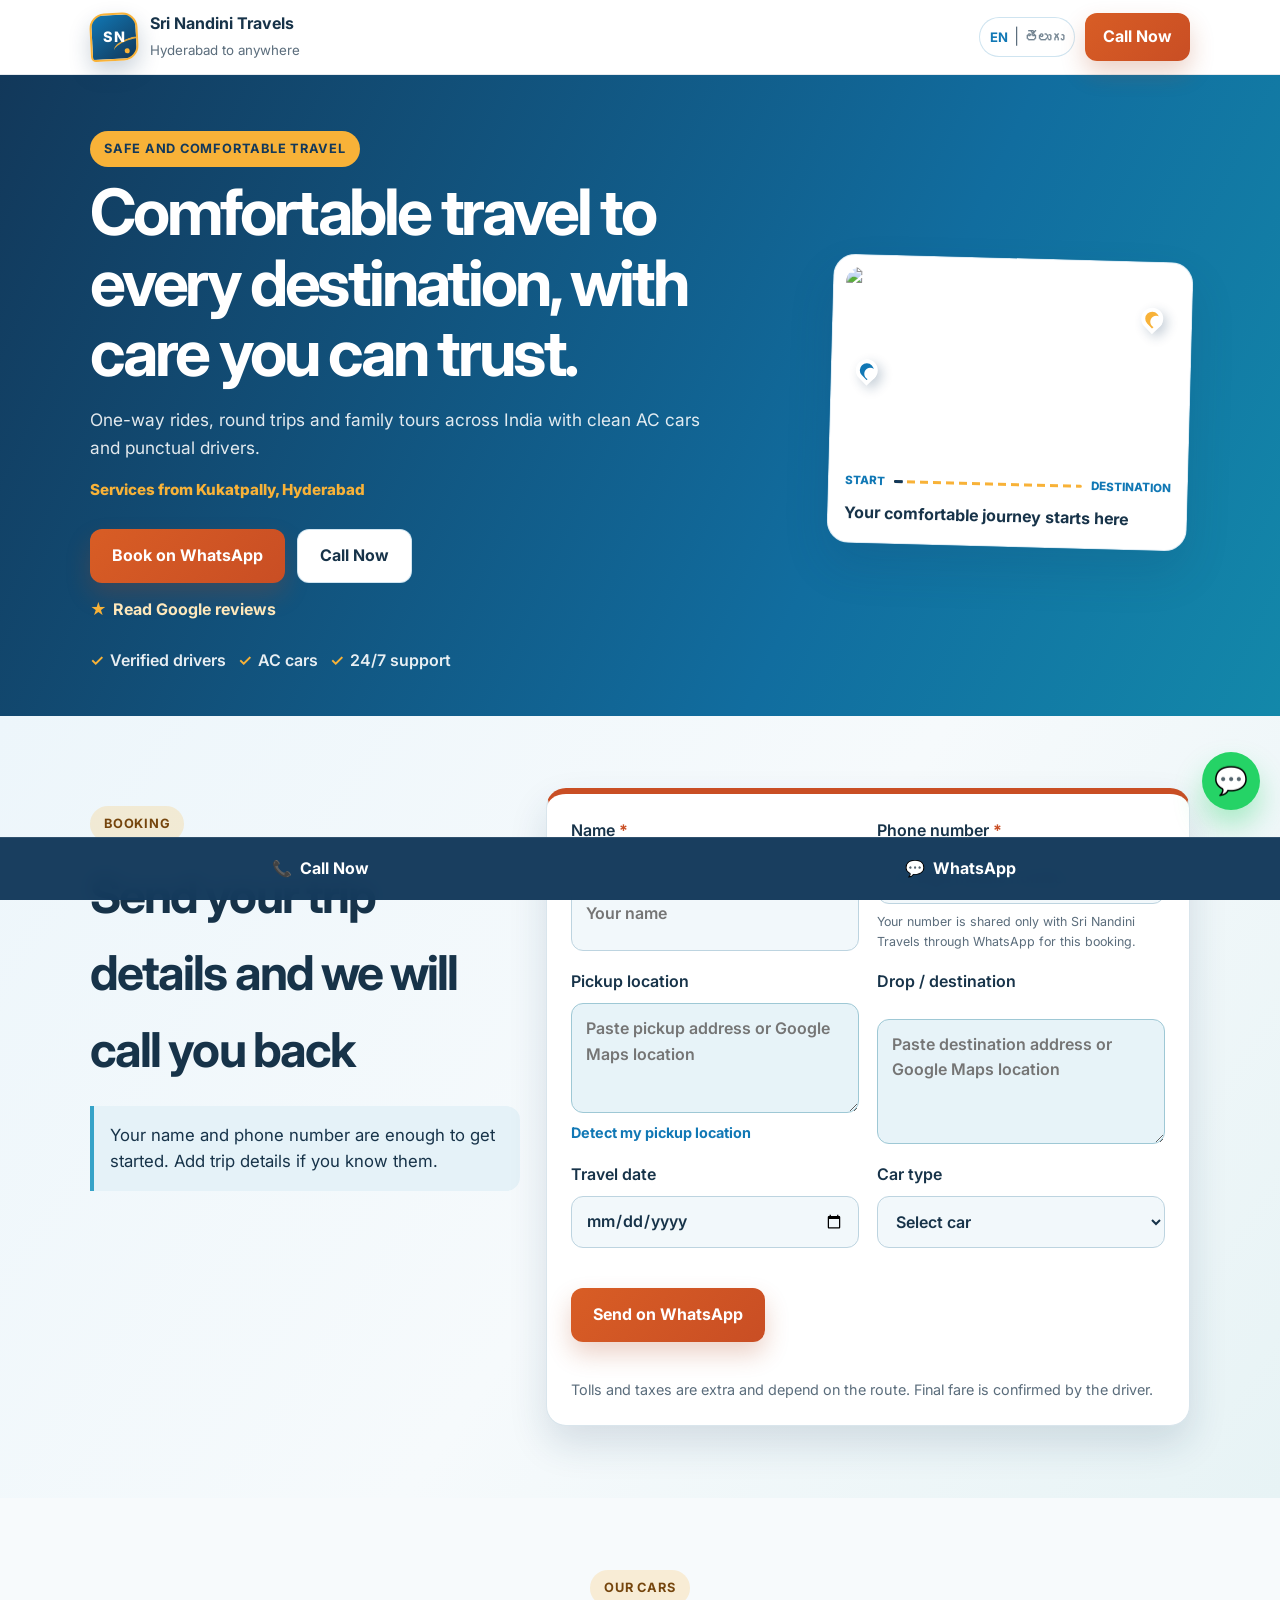
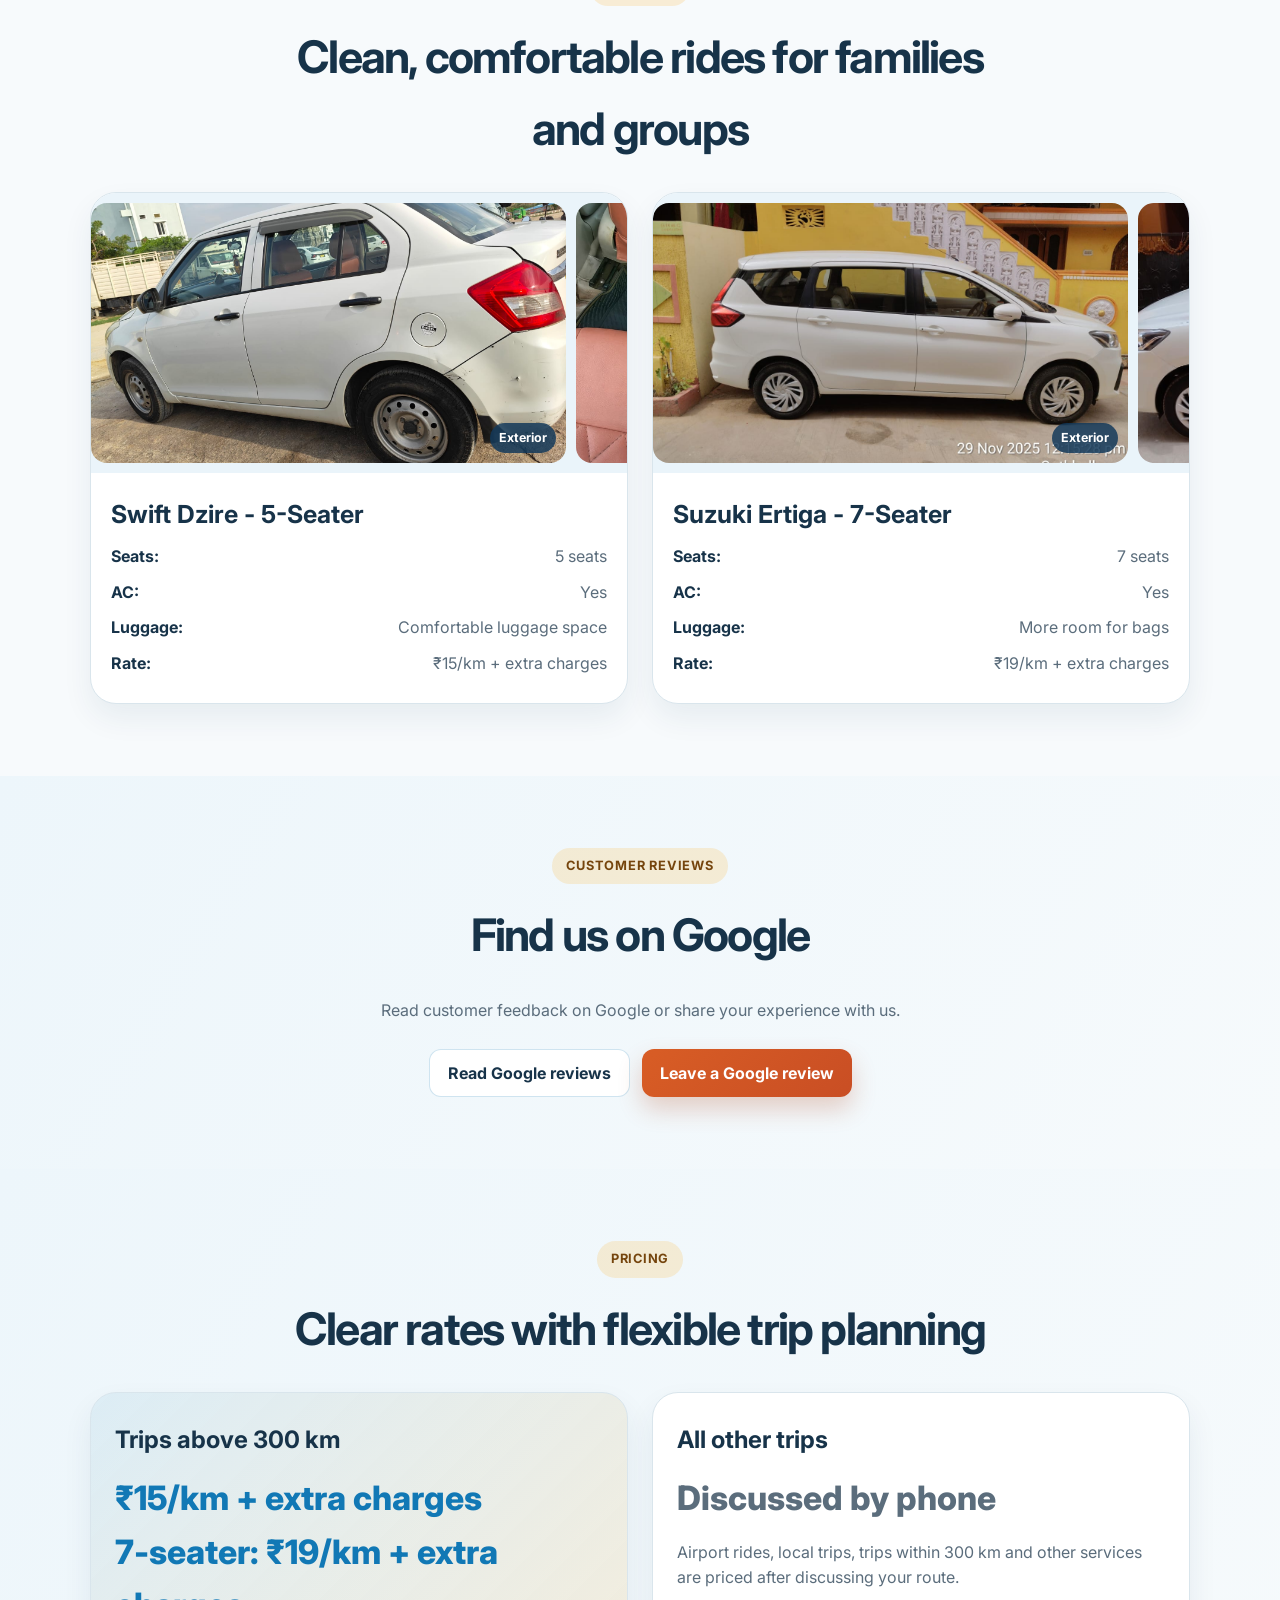
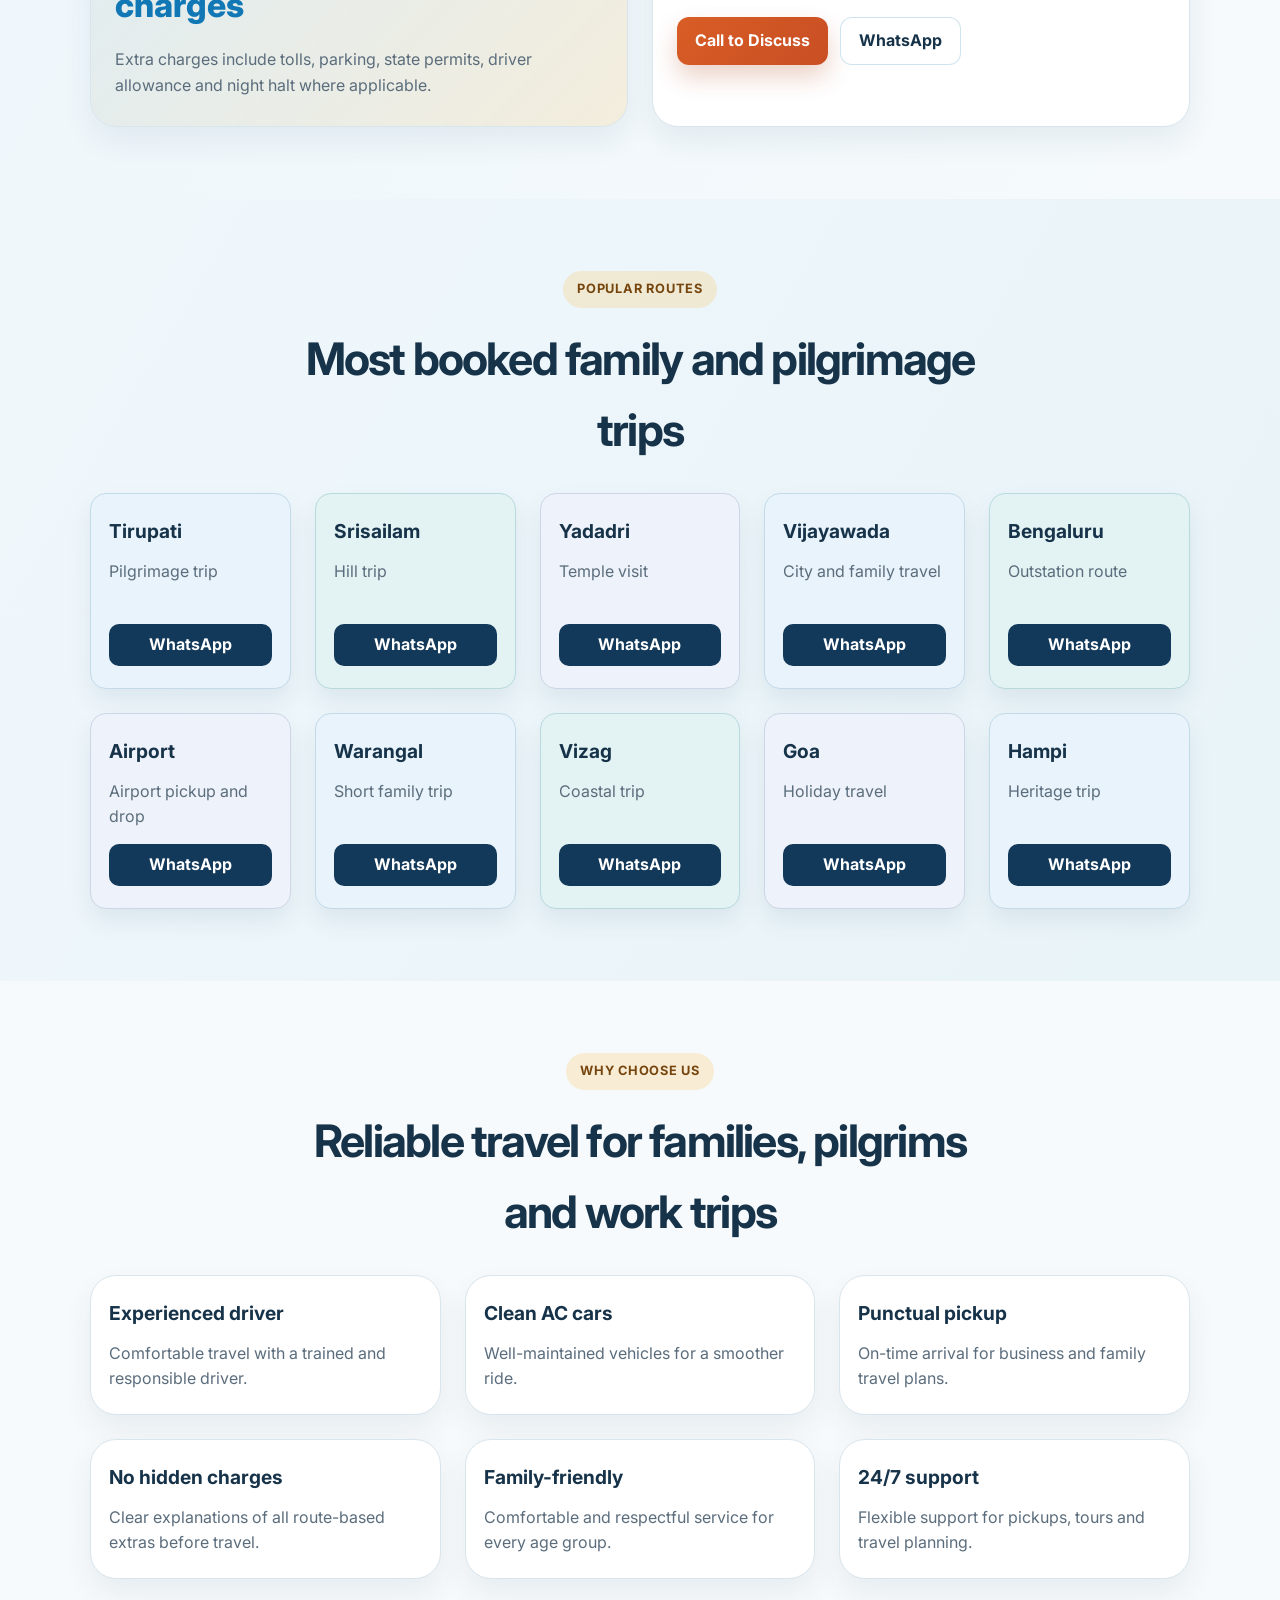
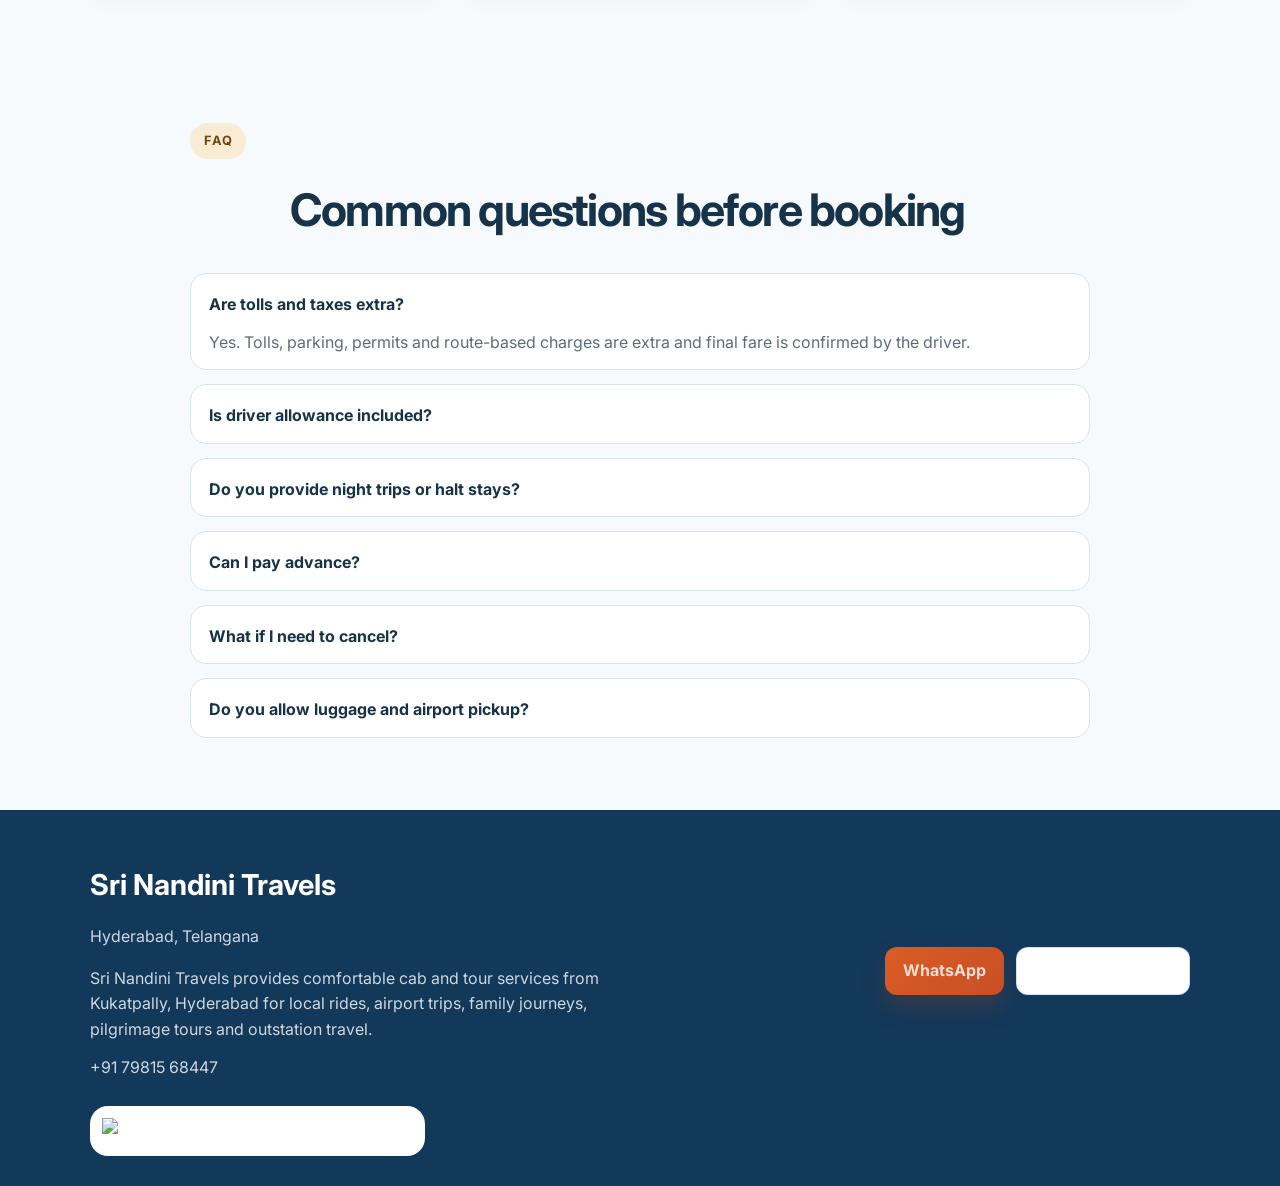
==== commit b994f317: "Initial Sri Nandini Travels website" ====
--- a/index.html
+++ b/index.html
@@ -28,7 +28,7 @@
         "@type": "TravelAgency",
         "name": "Sri Nandini Travels",
         "description": "Cab and tour service from Kukatpally, Hyderabad for local, airport and outstation trips.",
-        "telephone": "+917981568447",
+        "telephone": "+916305523749",
         "address": {
           "@type": "PostalAddress",
           "addressLocality": "Hyderabad",
@@ -36,7 +36,7 @@
           "addressCountry": "IN"
         },
         "areaServed": "Hyderabad",
-        "url": "https://example.com"
+        "url": "https://www.srinandinitravels.com/"
       }
     </script>
   </head>
@@ -57,8 +57,7 @@
             <span class="lang-divider">|</span>
             <span class="lang-option" data-lang="te">తెలుగు</span>
           </button>
-          <a class="btn btn-secondary" href="dashboard-login.html">Driver Dashboard</a>
-          <a class="btn btn-primary" href="tel:+917981568447" data-i18n="callNow">Call Now</a>
+          <a class="btn btn-primary" href="tel:+916305523749" data-i18n="callNow">Call Now</a>
         </div>
       </div>
     </header>
@@ -76,7 +75,7 @@
 
             <div class="hero-actions">
               <a class="btn btn-primary btn-lg" href="#booking" data-i18n="bookWhatsApp">Book on WhatsApp</a>
-              <a class="btn btn-secondary btn-lg" href="tel:+917981568447" data-i18n="callNow">Call Now</a>
+              <a class="btn btn-secondary btn-lg" href="tel:+916305523749" data-i18n="callNow">Call Now</a>
             </div>
             <a class="hero-reviews-link" href="#reviews"><span aria-hidden="true">★</span> <span data-i18n="heroGoogleReviews">Read Google reviews</span></a>
 
@@ -236,8 +235,8 @@
 
           <p class="reviews-intro" data-i18n="reviewsPrompt">Read customer feedback on Google or share your experience with us.</p>
           <div class="hero-actions reviews-actions">
-            <a class="btn btn-secondary" href="https://www.google.com/maps/search/?api=1&amp;query=Sri%20Nandini%20Travels%20Kukatpally%20Hyderabad" target="_blank" rel="noopener noreferrer" data-i18n="readGoogleReviews">Read Google reviews</a>
-            <a class="btn btn-primary" href="https://www.google.com/maps/search/?api=1&amp;query=Sri%20Nandini%20Travels%20Kukatpally%20Hyderabad" target="_blank" rel="noopener noreferrer" data-i18n="leaveGoogleReview">Leave a Google review</a>
+            <a class="btn btn-secondary" href="https://www.google.com/maps/place//data=!4m3!3m2!1s0x6bc0c7ec32df42e7:0xc203b29119af379e!12e1" target="_blank" rel="noopener noreferrer" data-i18n="readGoogleReviews">Read Google reviews</a>
+            <a class="btn btn-primary" href="https://g.page/r/CZ43rxmRsgPCEAI/review" target="_blank" rel="noopener noreferrer" data-i18n="leaveGoogleReview">Leave a Google review</a>
           </div>
         </div>
       </section>
@@ -264,8 +263,8 @@
               <div class="price-line price-line-muted" data-i18n="within300Price">Price discussed by phone</div>
               <p data-i18n="callDiscussText">Airport rides, local trips, trips within 300 km and other services are priced after discussing your route.</p>
               <div class="hero-actions">
-                <a class="btn btn-primary" href="tel:+917981568447" data-i18n="callDiscussBtn">Call to Discuss</a>
-                <a class="btn btn-secondary" href="https://wa.me/917981568447" target="_blank" rel="noreferrer" data-i18n="whatsappContact">WhatsApp</a>
+                <a class="btn btn-primary" href="tel:+916305523749" data-i18n="callDiscussBtn">Call to Discuss</a>
+                <a class="btn btn-secondary" href="https://wa.me/916305523749" target="_blank" rel="noreferrer" data-i18n="whatsappContact">WhatsApp</a>
               </div>
             </div>
           </div>
@@ -413,33 +412,34 @@
           <h3 data-i18n="siteName">Sri Nandini Travels</h3>
           <p data-i18n="footerLocation">Hyderabad, Telangana</p>
           <p class="footer-description" data-i18n="footerDescription">Sri Nandini Travels provides comfortable cab and tour services from Kukatpally, Hyderabad for local rides, airport trips, family journeys, pilgrimage tours and outstation travel.</p>
-          <a href="tel:+917981568447">+91 79815 68447</a>
+          <a href="tel:+916305523749">+91 79815 68447</a>
         </div>
 
         <div class="footer-actions">
-          <a class="btn btn-primary" href="https://wa.me/917981568447" target="_blank" rel="noreferrer" data-i18n="whatsappContact">WhatsApp</a>
+          <a class="btn btn-primary" href="https://wa.me/916305523749" target="_blank" rel="noreferrer" data-i18n="whatsappContact">WhatsApp</a>
+          <a class="btn btn-secondary" href="dashboard-login.html">Driver Dashboard</a>
         </div>
       </div>
 
       <div class="container qr-container">
         <div class="qr-box">
-          <img src="https://api.qrserver.com/v1/create-qr-code/?size=180x180&data=https://example.com" alt="QR code for Sri Nandini Travels website" />
+          <img src="https://api.qrserver.com/v1/create-qr-code/?size=180x180&amp;data=https://www.srinandinitravels.com/" alt="QR code for Sri Nandini Travels website" />
         </div>
       </div>
     </footer>
 
     <div class="mobile-bar">
-      <a class="mobile-bar-item" href="tel:+917981568447" aria-label="Call Sri Nandini Travels">
+      <a class="mobile-bar-item" href="tel:+916305523749" aria-label="Call Sri Nandini Travels">
         <span>📞</span>
         <strong data-i18n="callNow">Call</strong>
       </a>
-      <a class="mobile-bar-item" href="https://wa.me/917981568447" target="_blank" rel="noreferrer" aria-label="Chat on WhatsApp">
+      <a class="mobile-bar-item" href="https://wa.me/916305523749" target="_blank" rel="noreferrer" aria-label="Chat on WhatsApp">
         <span>💬</span>
         <strong data-i18n="whatsappContact">WhatsApp</strong>
       </a>
     </div>
 
-    <a class="floating-whatsapp" href="https://wa.me/917981568447" target="_blank" rel="noreferrer" aria-label="WhatsApp chat">
+    <a class="floating-whatsapp" href="https://wa.me/916305523749" target="_blank" rel="noreferrer" aria-label="WhatsApp chat">
       💬
     </a>
 
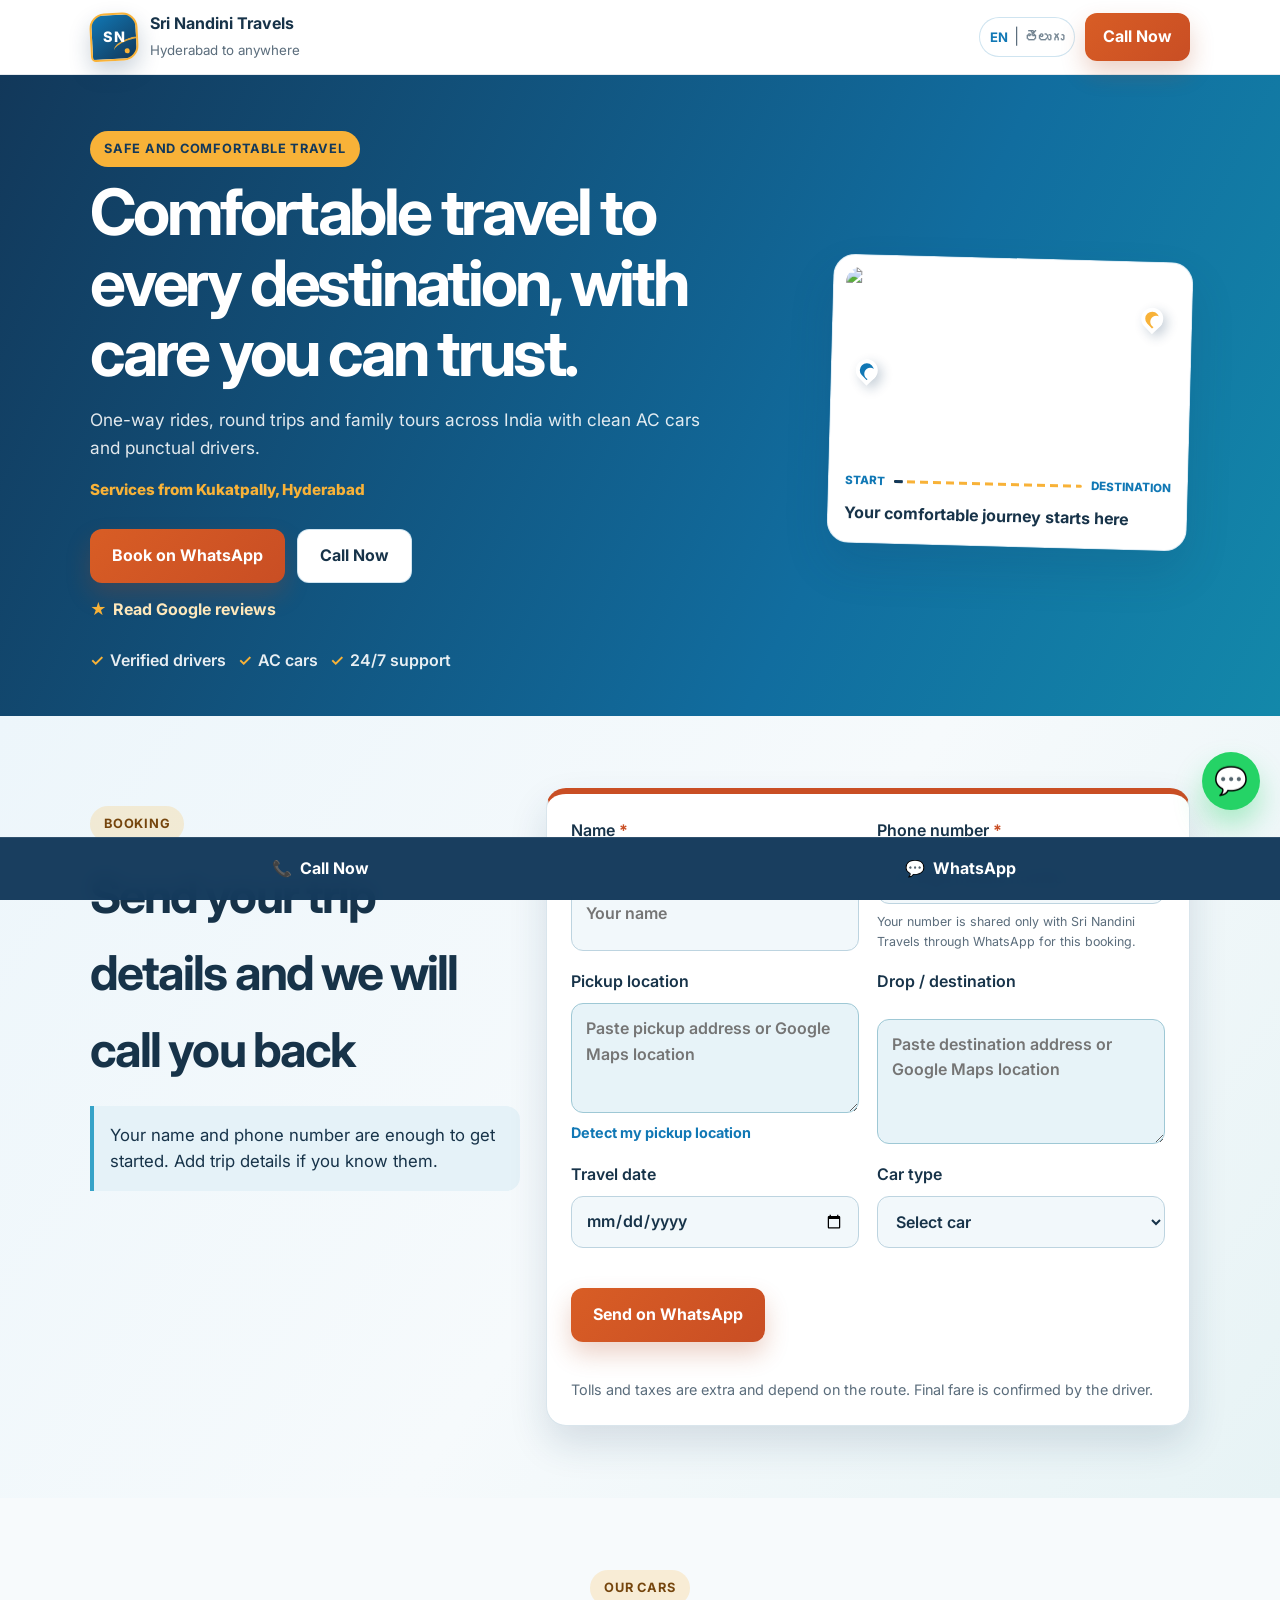
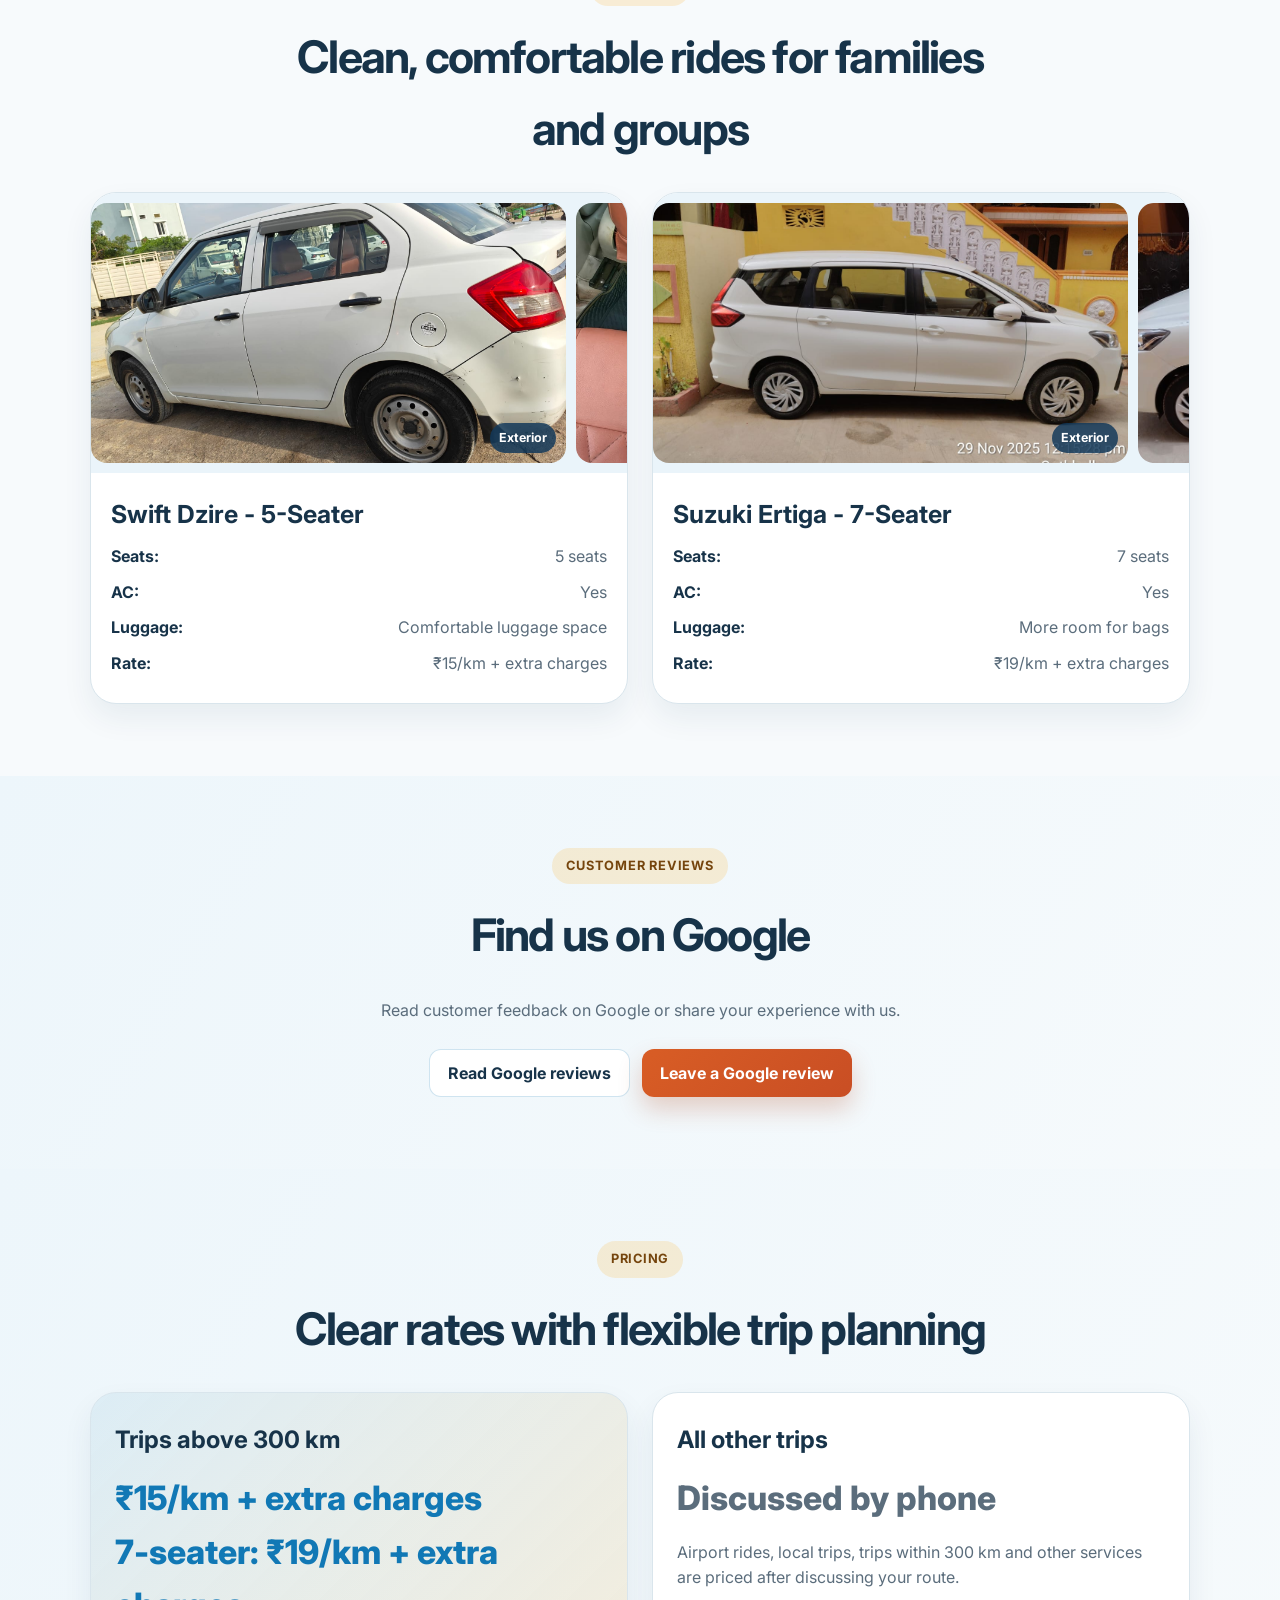
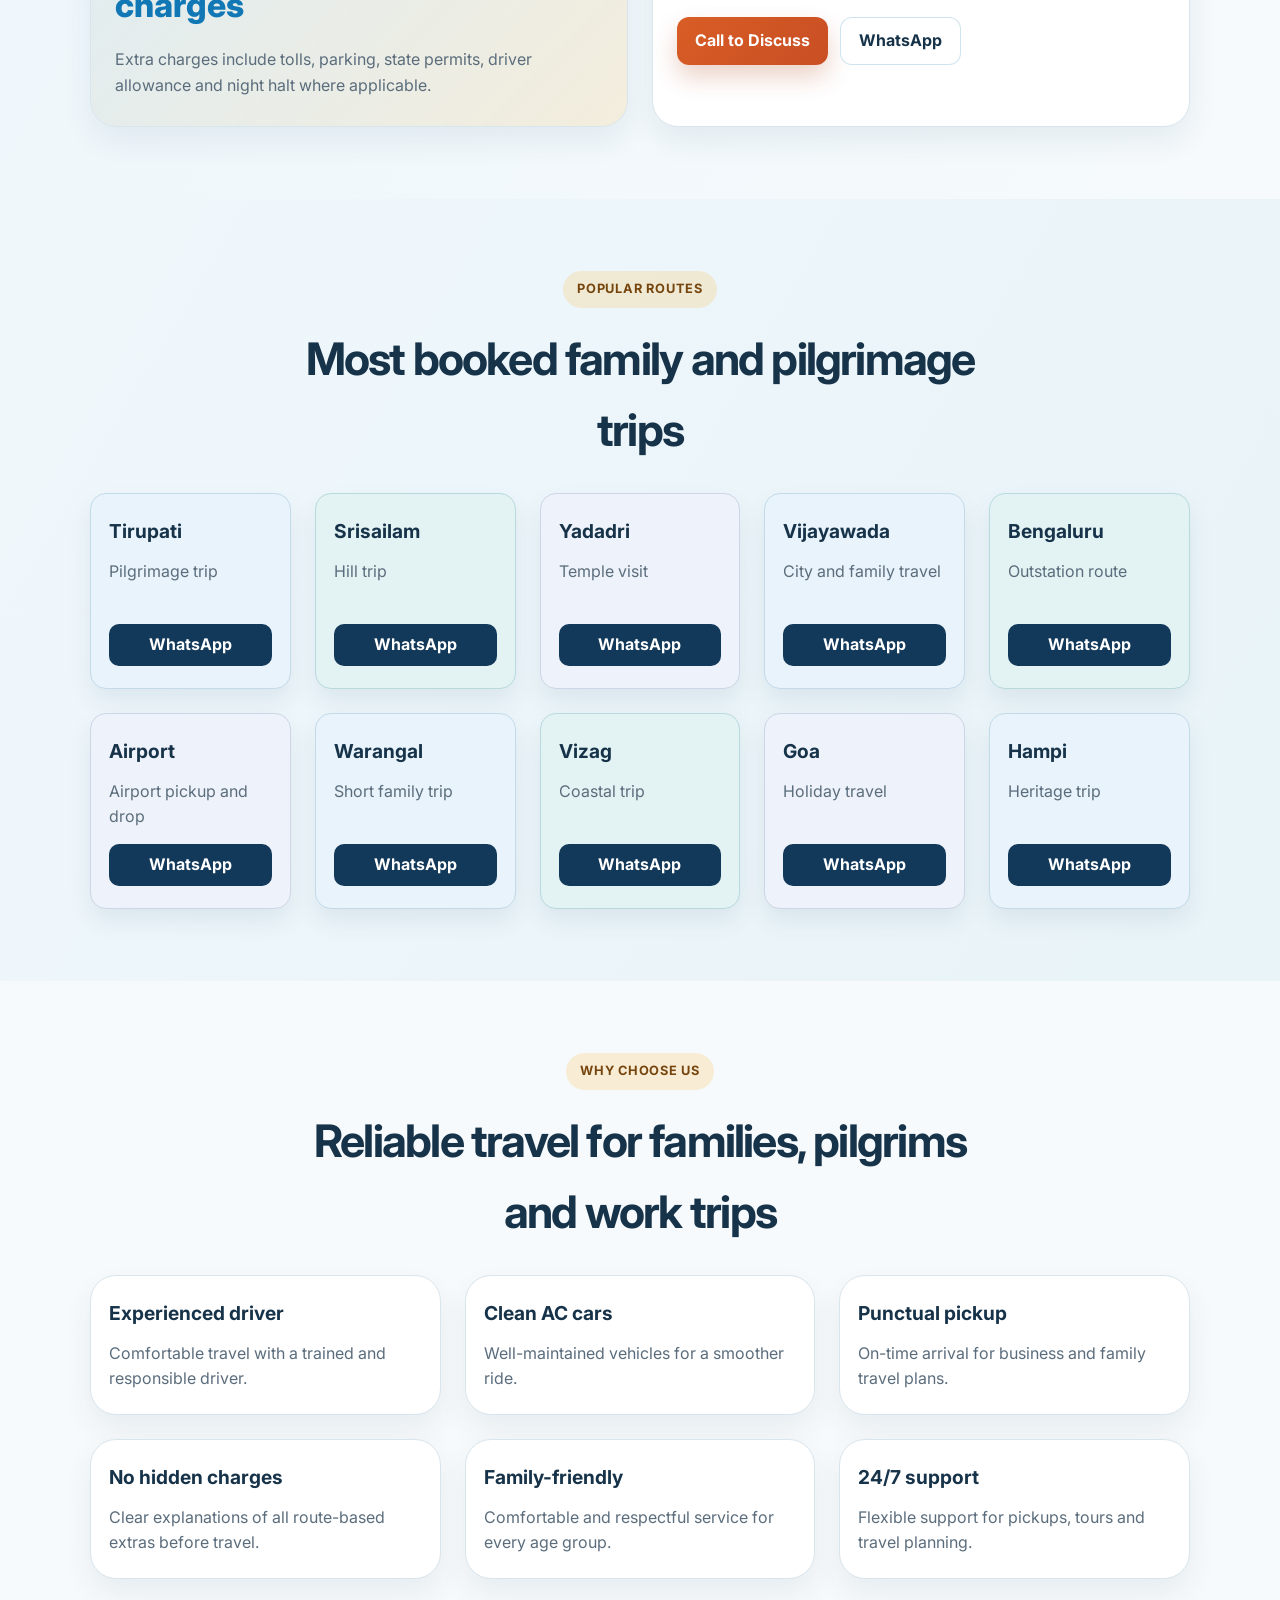
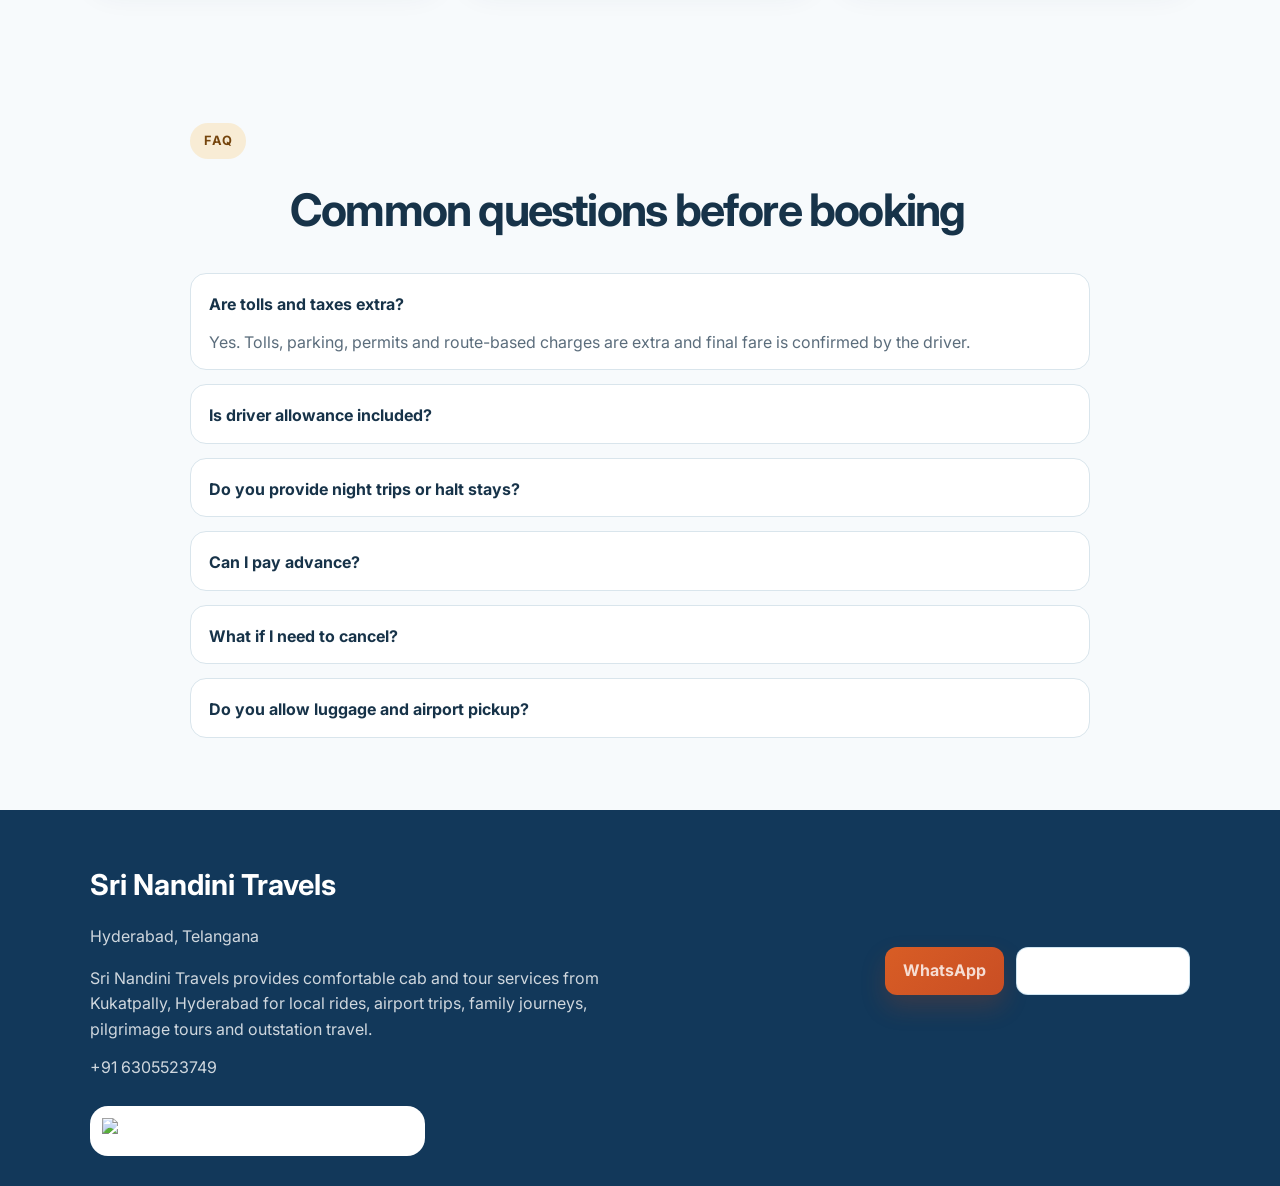
==== commit c7895ecd: "Initial Sri Nandini Travels website" ====
--- a/index.html
+++ b/index.html
@@ -412,7 +412,7 @@
           <h3 data-i18n="siteName">Sri Nandini Travels</h3>
           <p data-i18n="footerLocation">Hyderabad, Telangana</p>
           <p class="footer-description" data-i18n="footerDescription">Sri Nandini Travels provides comfortable cab and tour services from Kukatpally, Hyderabad for local rides, airport trips, family journeys, pilgrimage tours and outstation travel.</p>
-          <a href="tel:+916305523749">+91 79815 68447</a>
+          <a href="tel:+916305523749">+91 6305523749</a>
         </div>
 
         <div class="footer-actions">
